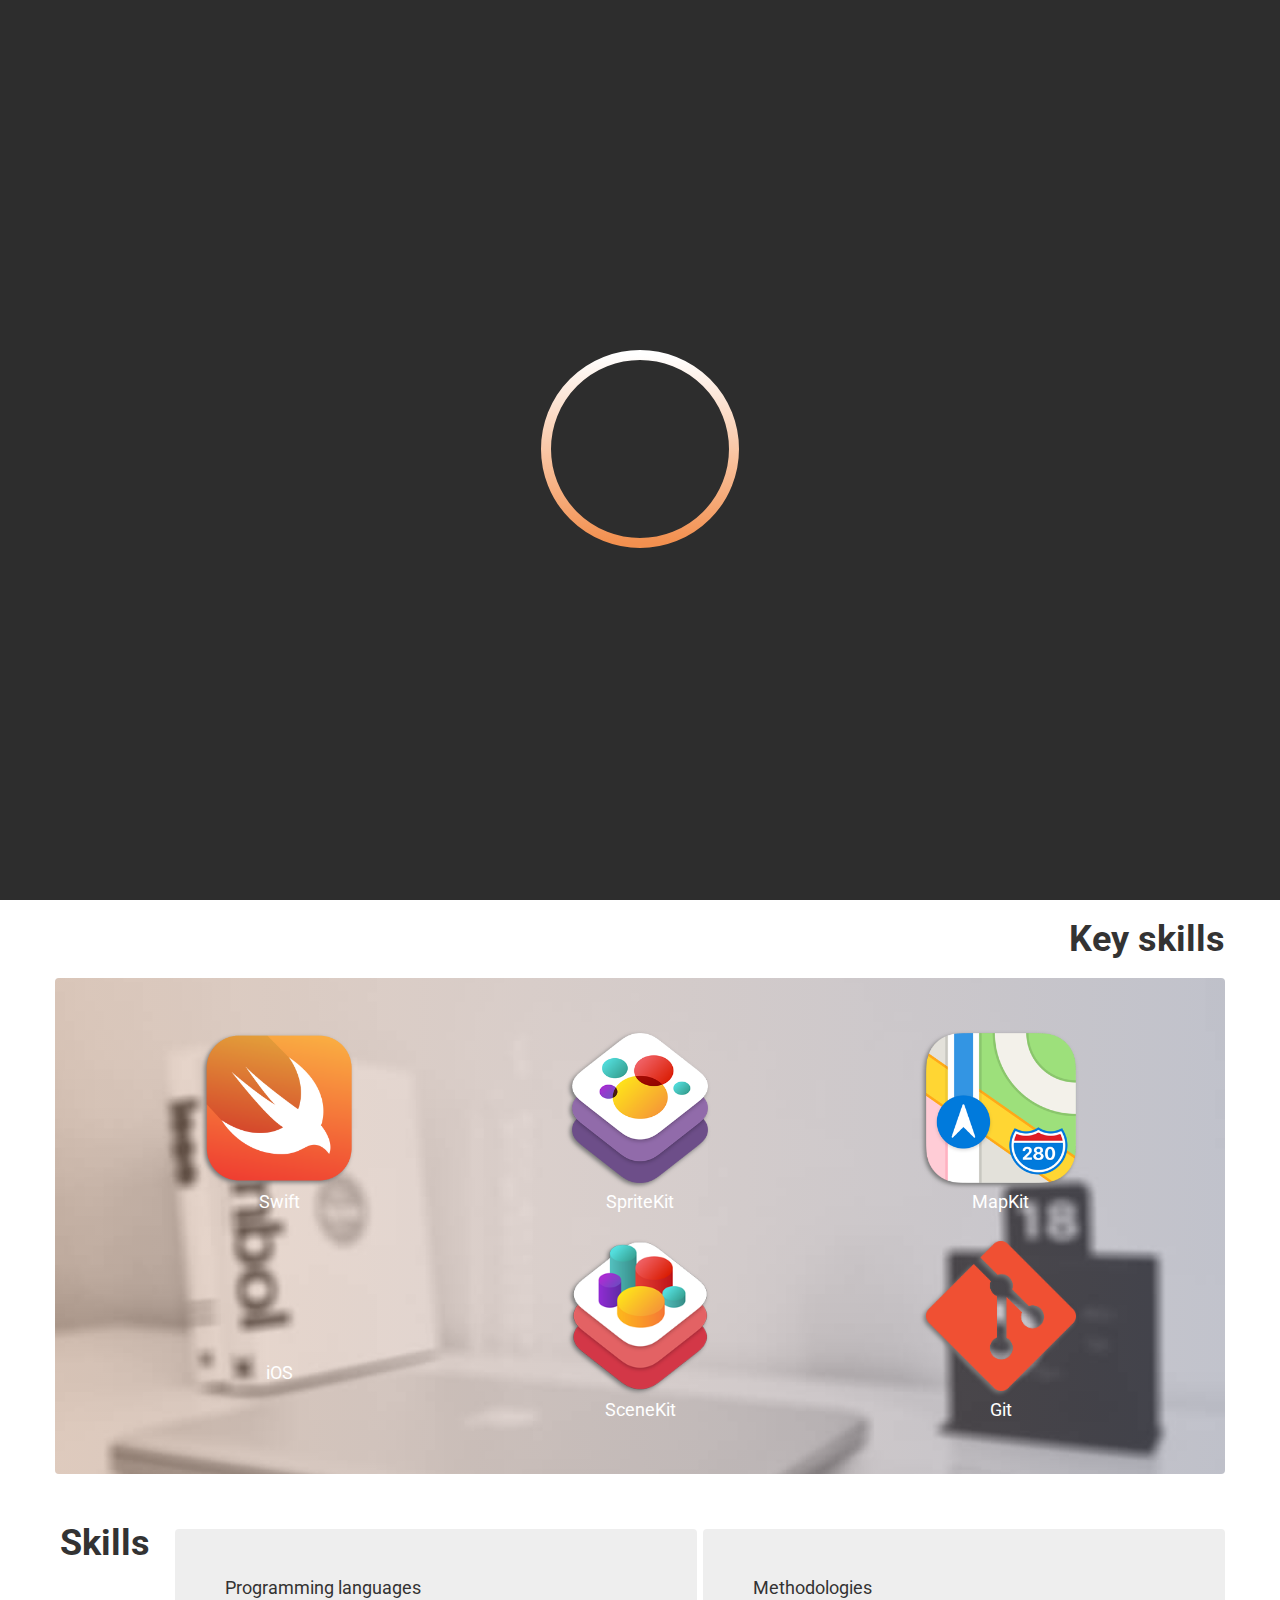
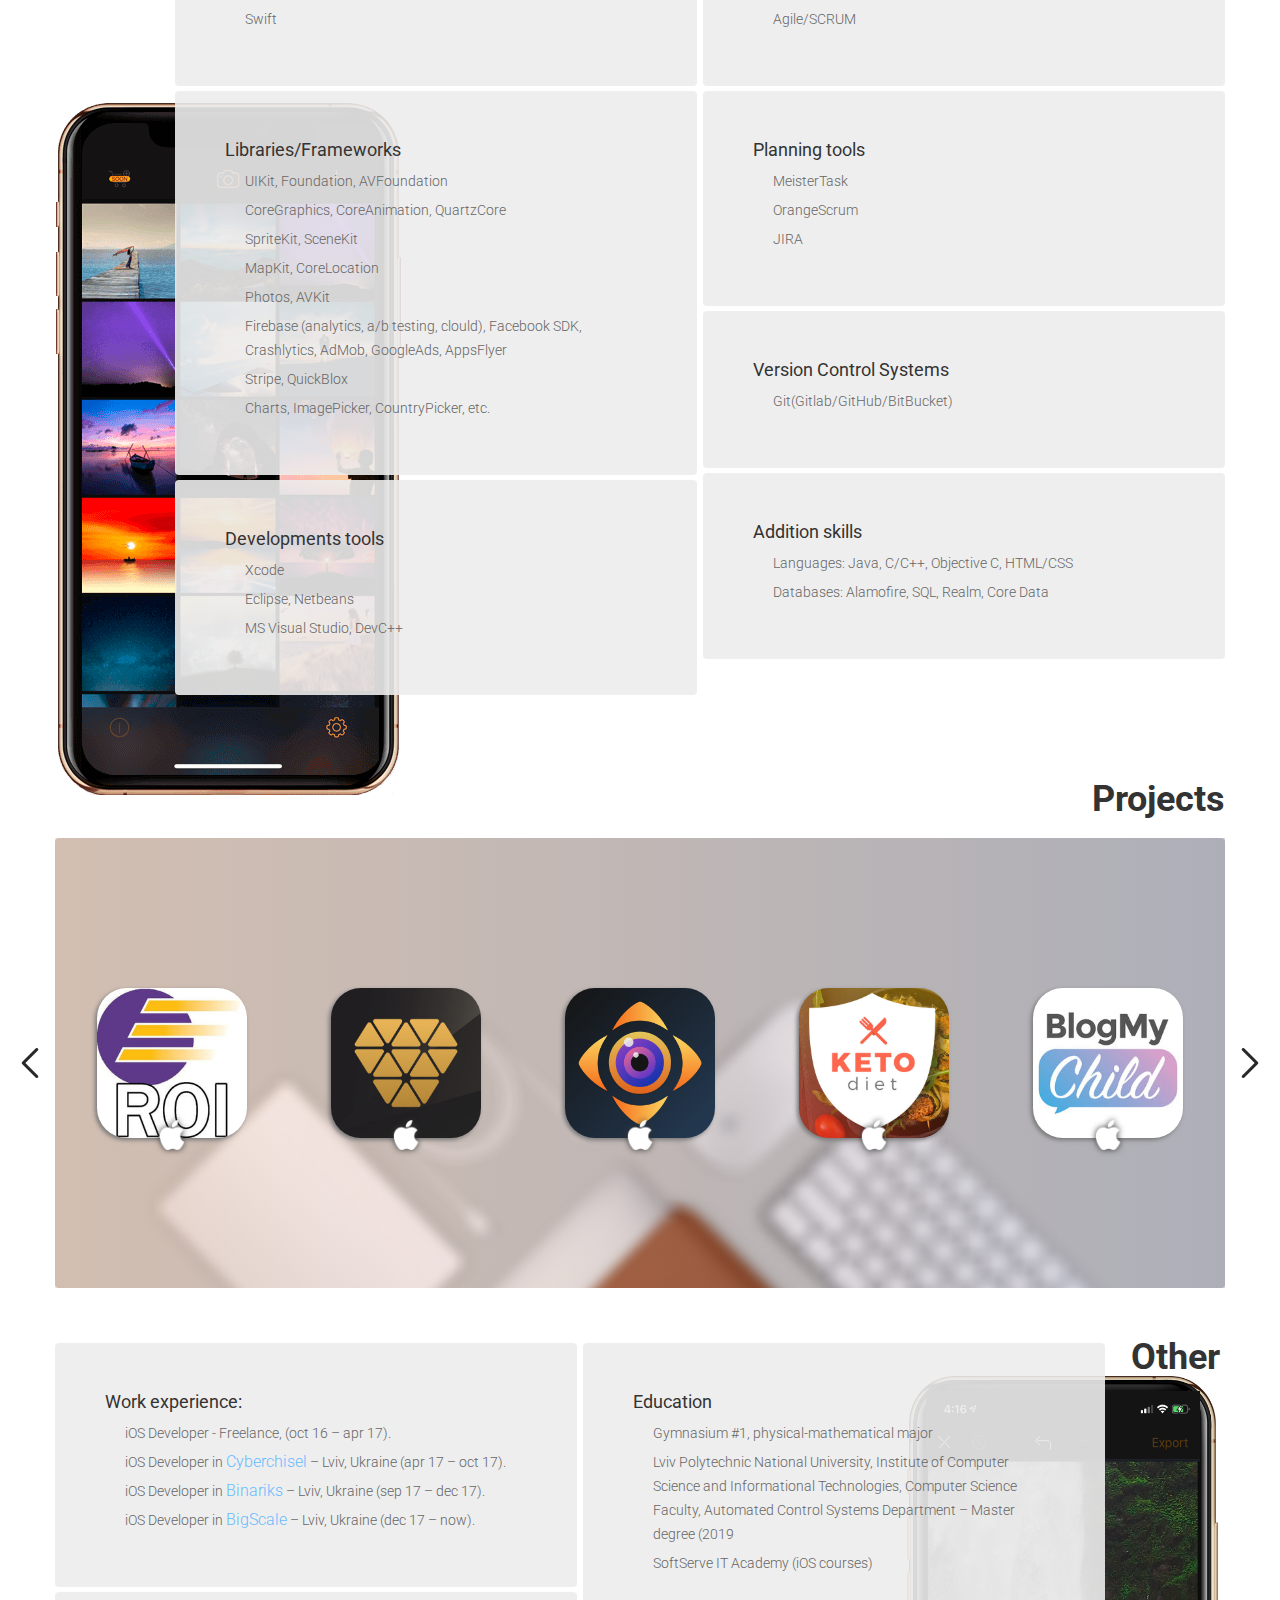
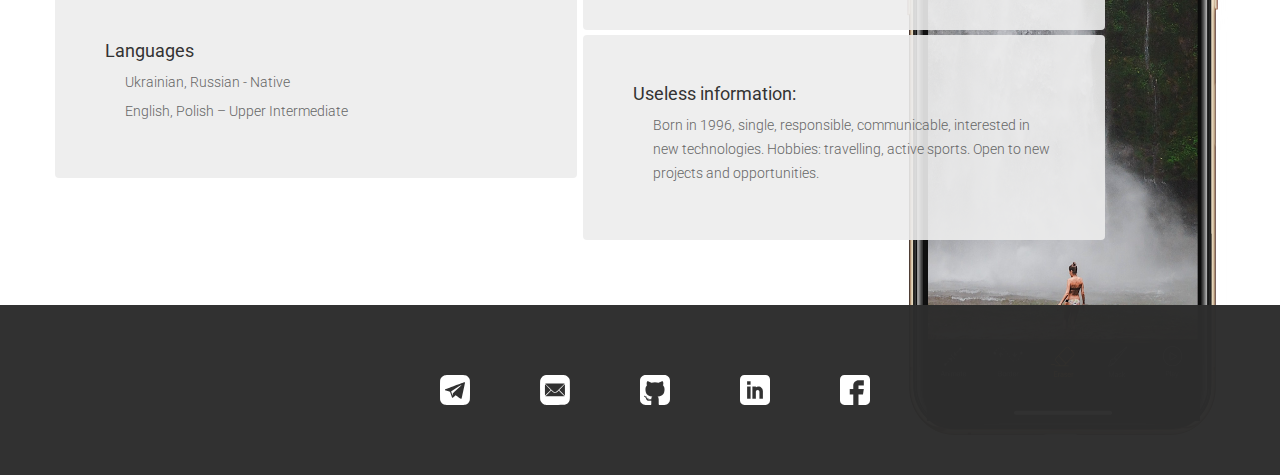
==== index.html @ c890f1bd "* comment blog section * update section from "Expect in future projects" to "Key skills"" ====
<!DOCTYPE html>
<html lang="en">

<head>
    <meta charset="UTF-8">
    <title>Dmytro Barabash - CV</title>
    <meta name="viewport" content="width=device-width, initial-scale=1, maximum-scale=1, user-scalable=no" />
    <link rel="stylesheet" href="css/preloader.css">
    <link rel="shortcut icon" href="img/apple.png" type="image/png">
    <meta name="theme-color" content="#333333"/>
</head>
<body>
<div class="preloader">
    <div class="preloader_wrapper">
        <svg class="svg" data-name="Layer 1" xmlns="http://www.w3.org/2000/svg" viewBox="0 0 200 200">
            <defs>
                <linearGradient id="gradient" x1="0%" y1="0%" x2="0%" y2="100%">
                    <stop offset="0%" stop-color="#ffffff" />
                    <stop offset="100%" stop-color="#f3904f" />
                </linearGradient>
            </defs>
            <circle stroke-width="10" stroke-miterlimit="10" class="cls-1 path" cx="100" cy="100" r="94" stroke="url(#gradient)" />
        </svg>
    </div>
</div>
    <!-- header -->
    <header>
        <div class="wrapper">
            <div class="logo"><a href="index.html"><img src="img/apple.png" alt=""></a></div>
            <div class="mobile_menu">
            	<img src="img/menu.png" alt="">
            </div>
            <nav>
                <ul class="navigation">
                    <li>
                        <a href="#intro">Intro</a>
                    </li>
                    <li>
                        <a href="#skills">Skills</a>
                    </li>
                    <li>
                        <a href="#projects">Projects</a>
                    </li>
                    <li>
                        <a href="#other">Other</a>
                    </li>
                    <li>
                        <a href="#contact">Contact</a>
                    </li>
<!--
                    <li>
                        <ul class="blog">
                            <li><a href="blog/index.html">Blog</a></li>
                        </ul>
                    </li>
-->
                </ul>
                
            </nav>
        </div>
    </header>

    <div class="intro_block" id="intro">
        <div class="wrapper">
            <div class="about_me">
                <h1>Dmytro Barabash</h1>
                <p>iOS Developer</p>
            </div>
        </div>
    </div>


<div class="skills skills_1 skills_1_top">
        <div class="skills_1_ava">
            <img src="img/me.jpg" alt="">
        </div>        
        <div class="wrapper">
            <div class="skills_1_block1">
                <p>Developing iOS apps since 2016. Main language - Swift. Have experience with Java, Objective-C, C/C++, HTML/CSS. Experienced with 3rd part iOS frameworks including Networking, social and analytics SDK, etc.  Worked with social apps, graphical editor, maps, game app etc. Using solid principles and patterns in projects with an adaptive design. During last few months I've been leading iOS graphical editor project. So I had experience with algorithms, image processing, filtering, video rendering, etc and worked with bitmaps, SpriteKit and partly with OpenGL.</p>
            </div>
        </div>
</div>	

<div class="skills_icon_block_title">
    <div class="wrapper">
        <h2>Key skills</h2>
    </div>
</div>
<div class="skills_icon_block">
    <div class="wrapper">
        <ul>
            <li>
                <img src="img/swift.png" alt="">
                <p>Swift</p>
            </li>
            <li>
                <img src="img/spritekit.png" alt="">
                <p>SpriteKit</p>
            </li>
            <li>
                <img src="img/mapkit.png" alt="">
                <p>MapKit</p>
            </li>
            
            <li>
                <img src="img/iOS.png" alt="">
                <p>iOS</p>
            </li>
            <li>
                <img src="img/scenekit.png" alt="">
                <p>SceneKit</p>
            </li>
            <li>
                <img src="img/git.png" alt="">
                <p>Git</p>
            </li>
        </ul>
    </div>
</div>

    <div class="skills skills_1">
        <div class="wrapper">
            <div class="skills_1_bg_img">
                <img src="img/iPhoneXS_3.png" alt="">
            </div>
            <div class="skills_title" id="skills">
                <h2>Skills</h2>
            </div>
            <div class="skills_container">
                <div class="skills_block_left">
                    <div>
                        <p>Programming languages</p>
                        <ul>
                            <li><span>Swift</span></li>
                        </ul>
                    </div>
                   <div>
                        <p>Libraries/Frameworks</p>
                        <ul>
                            <li><span>UIKit, Foundation, AVFoundation</span></li>
                            <li><span>CoreGraphics, CoreAnimation, QuartzCore</span></li>
                            <li><span>SpriteKit, SceneKit</span></li>
                            <li><span>MapKit, CoreLocation</span></li>
                            <li><span>Photos, AVKit</span></li>
                            <li><span>Firebase (analytics, a/b testing, clould), Facebook SDK, Crashlytics, AdMob, GoogleAds, AppsFlyer</span></li>
                            <li><span>Stripe, QuickBlox</span></li>
                            <li><span>Charts, ImagePicker, CountryPicker, etc.</span></li>
                        </ul>
                    </div>
                    <div>
                        <p>Developments tools</p>
                        <ul>
                            <li><span>Xcode</span></li>
                            <li><span>Eclipse, Netbeans</span></li>
                            <li><span>MS Visual Studio, DevC++</span></li>
                        </ul>
                    </div>
                    
                </div>
                <div class="skills_block_right">
                    <div>
                        <p>Methodologies</p>
                        <ul>
                            <li><span>Agile/SCRUM</span></li>
                        </ul>
                    </div>
                    <div>
                        <p>Planning tools</p>
                        <ul>
                            <li><span>MeisterTask</span></li>
                            <li><span>OrangeScrum</span></li>
                            <li><span>JIRA</span></li>
                        </ul>
                    </div>
                    <div>
                        <p>Version Control Systems</p>
                        <ul>
                            <li><span>Git(Gitlab/GitHub/BitBucket)</span></li>
                        </ul>
                    </div>
                    <div>
                        <p>Addition skills</p>
                        <ul>
                            <li><span>Languages: Java, C/C++, Objective C, HTML/CSS</span></li>
                            <li><span>Databases: Alamofire, SQL, Realm, Core Data</span></li>
                        </ul>
                    </div>
                </div>
            </div>
        </div>
    </div>
    <!-- skills -->






<div class="mywork_title">
    <div class="wrapper">
        <h2 id="projects">Projects</h2>
    </div>
</div>
<div class="wrapper">
<div class="my_work_block">
    <div class="mywork autoplay">
        <div>
            <a href="https://itunes.apple.com/us/app/paulson-roi-calculator/id1375955881?mt=8" class="ios"><img src="img/pr_3.jpg" alt="#"></a>
        </div>
        <div>
            <a href="https://itunes.apple.com/us/app/avalon-inс/id1447805311?mt=8" class="ios"><img src="img/pr_7.jpg" alt="#"></a>
        </div>
        <div>
            <a href="https://viespire.app" class="ios"><img src="img/pr_0.png" alt="#"></a>
        </div>
        <div>
            <a href="https://itunes.apple.com/us/app/fast-keto-diet/id1292524409?mt=8" class="ios"><img src="img/pr_6.jpg" alt="#"></a>
        </div>
        <div>
            <a href="https://itunes.apple.com/us/app/blogmychild/id1265063273?mt=8" class="ios"><img src="img/pr_4.jpg" alt="#"></a>
        </div>
        <div>
            <a href="https://itunes.apple.com/us/app/youvoice/id1071763662?mt=8" class="ios"><img src="img/pr_2.jpg" alt="#"></a>
        </div>
        <div>
            <a href="https://itunes.apple.com/us/app/travel-expert/id716561083" class="ios"><img src="img/pr_5.jpg" alt="#"></a>
        </div>
        <div>
            <a href="https://itunes.apple.com/ua/app/sportoots/id1260983426?l=ru&mt=8" class="ios"><img src="img/pr_1.png" alt="#"></a>
        </div>
        <div>
            <a href="https://itunes.apple.com/us/app/tempry/id1190405837?mt=8" class="ios"><img src="img/pr_8.jpg" alt="#"></a>
        </div>
        <div>
            <a href="https://play.google.com/store/apps/details?id=io.fourcrypto" class="android"><img src="img/pr_9.png" alt="#"></a>
        </div>
    </div>
</div> <!-- my_work_block end -->
</div>






    <div class="skills skills_2">
        <div class="wrapper">
            <div class="skills_2_bg_img">
                <img src="img/i-phone-xs@2x.png" alt="">
            </div>
            <div class="skills_container skills_container_2">

                <div class="skills_block_left">
                    <div>
                        <p>Work experience:</p>
                        <ul>
                            <li><span>iOS Developer - Freelance, (oct 16 – apr 17).</span></li>
                            <li><span>iOS Developer in <a href="https://www.intouchmena.com/the-group">Cyberchisel</a> – Lviv, Ukraine (apr 17 – oct 17).</span></li>
                            <li><span>iOS Developer in <a href="https://binariks.com/">Binariks</a> – Lviv, Ukraine (sep 17 – dec 17).</span></li>
                            <li><span>iOS Developer in <a href="https://bigscale.pro/">BigScale</a> – Lviv, Ukraine (dec 17 – now).</span></li>
                        </ul>
                    </div>
                    <div>
                        <p>Languages</p>
                        <ul>
                            <li><span>Ukrainian, Russian - Native</span></li>
                            <li><span>English, Polish – Upper Intermediate</span></li>
                        </ul>
                    </div>
                </div>
                <div class="skills_block_right">
                    <div>
                        <p>Education</p>
                        <ul>
                            <li onclick="location.href='https://life.pravda.com.ua/society/2012/04/28/101359/';"><span>Gymnasium #1, physical-mathematical major</span></li>
                            <li><span>Lviv Polytechnic National University, Institute of Computer Science and Informational Technologies, Computer Science Faculty, Automated Control Systems Department – Master degree (2019</span></li>
                            <li><span>SoftServe IT Academy (iOS courses)</span></li>
                        </ul>
                    </div>
                    <div>
                        <p>Useless information:</p>
                        <ul>
                            <li><span>Born in 1996, single, responsible, communicable, interested in new technologies. Hobbies: travelling, active sports. Open to new projects and opportunities.</span></li>
                        </ul>
                    </div>
                </div>
            </div>
            <div class="skills_title" id="other">
                <h2>Other</h2>
            </div>

        </div>
    </div>
    <!-- skills -->

    <footer id="contact">
        <div class="wrapper">
            <div class="social">
                <ul>
                    <li>
                        <a href="https://t.me/barabashd">
                            <svg viewBox="0 0 240.000000 240.000000">
                                <g transform="translate(0.000000,240.000000) scale(0.100000,-0.100000)"  >
                                    <path d="M380 2384 c-91 -24 -161 -65 -230 -134 -70 -70 -110 -140 -134 -235 -24 -89 -24 -1541 0 -1630 24 -95 64 -165 134 -235 70 -70 140 -110 235 -134 89 -24 1541 -24 1630 0 95 24 165 64 235 134 70 70 110 140 134 235 24 89 24 1541 0 1630 -24 95 -64 165 -134 235 -70 70 -140 110 -235 134 -86 23 -1551 23 -1635 0z m1604 -570 c9 -8 16 -21 16 -27 0 -26 -251 -1219 -261 -1241 -14 -31 -51 -50 -81 -43 -14 4 -109 67 -211 142 -103 74 -190 135 -193 135 -3 0 -54 -45 -114 -100 -105 -98 -133 -114 -167 -92 -7 4 -46 109 -89 232 -42 124 -79 228 -83 232 -3 4 -87 32 -185 63 -99 30 -188 63 -198 72 -21 19 -23 42 -5 66 13 18 1498 576 1534 577 12 0 29 -7 37 -16z"/>
                                    <path d="M1370 1399 c-173 -111 -352 -225 -397 -254 l-81 -53 52 -171 c28 -93 54 -173 58 -176 3 -3 9 36 13 87 4 51 11 102 15 114 5 11 159 157 344 324 185 166 336 308 336 316 0 8 -6 14 -12 14 -7 0 -155 -91 -328 -201z"/>
                                </g>
                            </svg>
                        </a>
                    </li>
                    <li>
                        <a href="mailto:barabashdmyto@gmail.com?subject=Don't forget to write here your aim&body=Play with your words as much as you can!😇">
                            <svg viewBox="0 0 225.000000 225.000000"><g transform="translate(0.000000,225.000000) scale(0.100000,-0.100000)"><path d="M450 2241 c-134 -19 -224 -63 -309 -151 -58 -60 -93 -124 -118 -210 -17 -60 -18 -116 -18 -750 0 -737 0 -735 53 -850 31 -67 148 -187 212 -218 121 -57 117 -57 850 -57 748 0 746 0 871 66 70 38 157 126 193 197 61 120 61 122 61 862 0 733 0 729 -57 850 -28 59 -150 180 -211 209 -115 55 -100 54 -812 57 -363 1 -685 -1 -715 -5z m1390 -639 c0 -4 -136 -143 -302 -309 -307 -307 -340 -333 -409 -333 -88 0 -98 7 -421 329 -170 168 -308 309 -308 313 0 4 324 8 720 8 396 0 720 -3 720 -8z m-1245 -269 l210 -213 -210 -210 c-115 -116 -213 -210 -217 -210 -5 0 -8 191 -8 425 0 234 3 424 8 423 4 0 101 -97 217 -215z m1275 -210 l0 -428 -215 215 -215 215 212 212 c117 117 214 213 215 213 2 0 3 -192 3 -427z m-852 -186 c57 -26 149 -28 205 -4 22 9 71 48 111 87 l72 69 219 -219 220 -220 -721 0 -720 0 218 218 219 217 64 -63 c36 -35 87 -73 113 -85z"/></g></svg>
                        </a>
                    </li>
                    <li>
                        <a href="https://github.com/barabashd">
                            <svg xmlns="http://www.w3.org/2000/svg" xmlns:xlink="http://www.w3.org/1999/xlink" version="1.1"  x="0px" y="0px" width="512px" height="512px" viewBox="0 0 438.536 438.536" style="enable-background:new 0 0 438.536 438.536;" xml:space="preserve"><g><g><path d="M158.173,352.599c-3.049,0.568-4.381,1.999-3.999,4.281c0.38,2.283,2.093,3.046,5.138,2.283    c3.049-0.76,4.38-2.095,3.997-3.997C162.931,353.074,161.218,352.216,158.173,352.599z" fill=""/><path d="M141.898,354.885c-3.046,0-4.568,1.041-4.568,3.139c0,2.474,1.619,3.518,4.853,3.138c3.046,0,4.57-1.047,4.57-3.138    C146.753,355.553,145.134,354.502,141.898,354.885z" fill=""/><path d="M119.629,354.022c-0.76,2.095,0.478,3.519,3.711,4.284c2.855,1.137,4.664,0.568,5.424-1.714    c0.572-2.091-0.666-3.61-3.711-4.568C122.197,351.265,120.39,351.922,119.629,354.022z" fill=""/><path d="M414.41,24.123C398.326,8.042,378.964,0,356.309,0H82.225C59.577,0,40.208,8.042,24.123,24.123    C8.042,40.207,0,59.576,0,82.225v274.088c0,22.65,8.042,42.017,24.123,58.098c16.084,16.084,35.454,24.126,58.102,24.126h63.953    c4.184,0,7.327-0.144,9.42-0.424c2.092-0.288,4.184-1.526,6.279-3.717c2.096-2.187,3.14-5.376,3.14-9.562    c0-0.568-0.05-7.046-0.144-19.417c-0.097-12.375-0.144-22.176-0.144-29.41l-6.567,1.143c-4.187,0.76-9.469,1.095-15.846,0.999    c-6.374-0.096-12.99-0.76-19.841-1.998c-6.855-1.239-13.229-4.093-19.13-8.562c-5.898-4.477-10.085-10.328-12.56-17.559    l-2.856-6.571c-1.903-4.373-4.899-9.229-8.992-14.554c-4.093-5.332-8.232-8.949-12.419-10.852l-1.999-1.428    c-1.331-0.951-2.568-2.098-3.711-3.429c-1.141-1.335-1.997-2.669-2.568-3.997c-0.571-1.335-0.097-2.43,1.427-3.289    c1.524-0.855,4.281-1.279,8.28-1.279l5.708,0.855c3.808,0.76,8.516,3.042,14.134,6.851c5.614,3.806,10.229,8.754,13.846,14.843    c4.38,7.806,9.657,13.75,15.846,17.843c6.184,4.097,12.419,6.143,18.699,6.143s11.704-0.476,16.274-1.424    c4.565-0.954,8.848-2.385,12.847-4.288c1.713-12.751,6.377-22.559,13.988-29.41c-10.848-1.143-20.602-2.854-29.265-5.14    c-8.658-2.286-17.605-5.995-26.835-11.136c-9.234-5.14-16.894-11.512-22.985-19.13c-6.09-7.618-11.088-17.61-14.987-29.978    c-3.901-12.375-5.852-26.652-5.852-42.829c0-23.029,7.521-42.637,22.557-58.814c-7.044-17.32-6.379-36.732,1.997-58.242    c5.52-1.714,13.706-0.428,24.554,3.855c10.85,4.286,18.794,7.951,23.84,10.992c5.046,3.042,9.089,5.614,12.135,7.71    c17.705-4.949,35.976-7.423,54.818-7.423c18.841,0,37.115,2.474,54.821,7.423l10.849-6.852c7.426-4.57,16.18-8.757,26.269-12.562    c10.088-3.806,17.795-4.854,23.127-3.14c8.562,21.51,9.328,40.922,2.279,58.241c15.036,16.179,22.559,35.786,22.559,58.815    c0,16.18-1.951,30.505-5.852,42.969c-3.898,12.467-8.939,22.463-15.13,29.981c-6.184,7.519-13.894,13.843-23.124,18.986    c-9.232,5.137-18.178,8.853-26.84,11.132c-8.661,2.286-18.414,4.004-29.263,5.147c9.891,8.562,14.839,22.072,14.839,40.538v68.238    c0,3.237,0.472,5.852,1.424,7.851c0.958,1.998,2.478,3.374,4.571,4.141c2.102,0.76,3.949,1.235,5.571,1.424    c1.622,0.191,3.949,0.287,6.995,0.287h63.953c22.648,0,42.018-8.042,58.095-24.126c16.084-16.084,24.126-35.454,24.126-58.102    V82.225C438.533,59.576,430.491,40.204,414.41,24.123z" fill=""/><path d="M86.793,319.195c-1.331,0.948-1.141,2.471,0.572,4.565c1.906,1.902,3.427,2.189,4.57,0.855    c1.331-0.948,1.141-2.471-0.575-4.569C89.458,318.336,87.936,318.049,86.793,319.195z" fill=""/><path d="M77.374,312.057c-0.57,1.335,0.096,2.478,1.999,3.426c1.521,0.955,2.762,0.767,3.711-0.568    c0.57-1.335-0.096-2.478-1.999-3.433C79.182,310.91,77.945,311.102,77.374,312.057z" fill=""/><path d="M95.646,330.331c-1.715,0.948-1.715,2.666,0,5.137c1.713,2.478,3.328,3.142,4.853,1.998c1.714-1.334,1.714-3.142,0-5.427    C98.978,329.571,97.359,328.993,95.646,330.331z" fill=""/><path d="M105.641,343.174c-1.714,1.526-1.336,3.327,1.142,5.428c2.281,2.279,4.185,2.566,5.708,0.849    c1.524-1.519,1.143-3.326-1.142-5.42C109.068,341.751,107.164,341.463,105.641,343.174z" fill=""/></g></g><g></g><g></g><g></g><g></g><g></g><g></g><g></g><g></g><g></g><g></g><g></g><g></g><g></g><g></g><g></g></svg>
                        </a>
                    </li>
                    <li>
                        <a href="https://www.linkedin.com/in/dmytro-barabash-67b36b138/">
                            <svg xmlns="http://www.w3.org/2000/svg" viewBox="0 0 512 512" width="512px" height="512px">
                                <path d="m437 0h-362c-41.351562 0-75 33.648438-75 75v362c0 41.351562 33.648438 75 75 75h362c41.351562 0 75-33.648438 75-75v-362c0-41.351562-33.648438-75-75-75zm-256 406h-60v-210h60zm0-240h-60v-60h60zm210 240h-60v-120c0-16.539062-13.460938-30-30-30s-30 13.460938-30 30v120h-60v-210h60v11.308594c15.71875-4.886719 25.929688-11.308594 45-11.308594 40.691406.042969 75 36.546875 75 79.6875zm0 0" fill="" />
                            </svg>
                        </a>
                    </li>
                    <li>
                        <a href="https://www.facebook.com/dima.barabash.39">
                            <svg xmlns="http://www.w3.org/2000/svg" viewBox="0 0 512 512" width="512px" height="512px">
                                <path d="m437 0h-362c-41.351562 0-75 33.648438-75 75v362c0 41.351562 33.648438 75 75 75h151v-181h-60v-90h60v-61c0-49.628906 40.371094-90 90-90h91v90h-91v61h91l-15 90h-76v181h121c41.351562 0 75-33.648438 75-75v-362c0-41.351562-33.648438-75-75-75zm0 0" fill="" />
                            </svg>
                        </a>
                    </li>
<!--
                    <li>
                        <a href="skype:barabash7000?userinfo">
                            <svg xmlns="http://www.w3.org/2000/svg" viewBox="0 0 512 512" width="512px" height="512px">
                                <path d="m437 0h-362c-41.351562 0-75 33.648438-75 75v362c0 41.351562 33.648438 75 75 75h151v-181h-60v-90h60v-61c0-49.628906 40.371094-90 90-90h91v90h-91v61h91l-15 90h-76v181h121c41.351562 0 75-33.648438 75-75v-362c0-41.351562-33.648438-75-75-75zm0 0" fill="" />
                            </svg>
                        </a>
                        https://stackoverflow.com/questions/16177332/create-application-link-to-skype-profile
                    </li>
-->
                </ul>
            </div>
        </div>
    </footer>


<a class="download_cv" href="docs/Dmytro_Barabash_CV.pdf" download>
    <img src="img/downloading-action.png" alt="">
</a>
<link rel="stylesheet" href="css/style.css">
<script src="js/jquery-3.1.1.min.js"></script>
<script src="js/script.js"></script>
<link href="https://fonts.googleapis.com/css?family=Roboto:300,400,500,700" rel="stylesheet">
<link rel="stylesheet" href="css/slick.css">
<script src="js/slick.js"></script>
</body>
</html>
---- css/preloader.css ----
/* preloader */
.preloader {
    position: fixed;
    z-index: 1000000;
    width: 100vw;
    height: 100vh;
    background: rgba(45,45,45,1);
    display: flex;
    justify-content: center;
    align-items: center;
}

.preloader_wrapper {
    width: 200px;
    margin: 0 auto;
}

.svg {
    width: 100%;
    height: 100vh;
    -webkit-transform: rotate(0);
    transform: rotate(0);
    -webkit-animation: rotate 2s cubic-bezier(0.31, 0.92, 0.24, 1) forwards infinite;
    animation: rotate 2s cubic-bezier(0.31, 0.92, 0.24, 1) forwards infinite;
}

.path {
    stroke-dasharray: 590;
    stroke-dashoffset: 0;
    fill: none;
    -webkit-animation: dash 2s cubic-bezier(0.31, 0.92, 0.24, 1) forwards infinite;
    animation: dash 2s cubic-bezier(0.31, 0.92, 0.24, 1) forwards infinite;
}

@-webkit-keyframes dash {
    from {
        stroke-dashoffset: 1200;
    }
    to {
        stroke-dashoffset: 0;
    }
}

@keyframes dash {
    from {
        stroke-dashoffset: 1200;
    }
    to {
        stroke-dashoffset: 0;
    }
}

@-webkit-keyframes rotate {
    from {
        -webkit-transform: rotate(-360deg);
        transform: rotate(-360deg);
    }
    to {
        -webkit-transform: rotate(0);
        transform: rotate(0);
    }
}

@keyframes rotate {
    from {
        -webkit-transform: rotate(-360deg);
        transform: rotate(-360deg);
    }
    to {
        -webkit-transform: rotate(0);
        transform: rotate(0);
    }
}
---- css/style.css ----
/* http://meyerweb.com/eric/tools/css/reset/ 
   v2.0 | 20110126
   License: none (public domain)
*/

html, body, div, span, applet, object, iframe,
h1, h2, h3, h4, h5, h6, p, blockquote, pre,
a, abbr, acronym, address, big, cite, code,
del, dfn, em, img, ins, kbd, q, s, samp,
small, strike, strong, sub, sup, tt, var,
b, u, i, center,
dl, dt, dd, ol, ul, li,
fieldset, form, label, legend,
table, caption, tbody, tfoot, thead, tr, th, td,
article, aside, canvas, details, embed, 
figure, figcaption, footer, header, hgroup, 
menu, nav, output, ruby, section, summary,
time, mark, audio, video {
	margin: 0;
	padding: 0;
	border: 0;
	font-size: 100%;
	font: inherit;
	vertical-align: baseline;
}
/* HTML5 display-role reset for older browsers */
article, aside, details, figcaption, figure, 
footer, header, hgroup, menu, nav, section {
	display: block;
}
body {
	line-height: 1;
}
*{
	box-sizing:border-box;
}
ol, ul {
	list-style: none;
}
blockquote, q {
	quotes: none;
}
blockquote:before, blockquote:after,
q:before, q:after {
	content: '';
	content: none;
}
table {
	border-collapse: collapse;
	border-spacing: 0;
}

/* my css */
*::selection {
   background: transparent;
}
*::-moz-selection {
   background: transparent;
}
body{
	font-size: 18px;
	font-weight: 400;
	line-height: 1em;
	font-family: 'Roboto', sans-serif;
}
*{
	outline: none;
}
a{
	text-decoration: none;
}
.wrapper{
	width: 1170px;
	display: block;
	margin: 0 auto;
}

/* header style */
header{
	background: rgba(45,45,45,0.98);
	/* z-index: 5;
	position: relative; */
    position: fixed;
    width: 100%;
    z-index: 10000;
}
header .wrapper{
	display: flex;
	justify-content: space-between;
	align-items: center;
	padding: 10px 0;
	flex-wrap: wrap;
	position: relative;
}
header .wrapper nav ul{
	display: flex;
	justify-content: space-between;
	align-items: center;
	flex-wrap: wrap;
}
header .wrapper nav ul li a{
	padding-left: 20px;
	color: #fff;
	-webkit-transition: 0.3s;
	-o-transition: 0.3s;
	transition: 0.3s;
	font-size: 14px;
	letter-spacing: 0.5px;
	font-weight: 300;
}
header .wrapper nav ul li a:hover{
	color: #cfcfcf;
}
.logo a {
	font-size: 24px;
	color: #fff;
	display: flex;
	align-items: center;
	justify-content: center;
}
.logo a img{
	width: 21px;
	margin-top: -1px;
}
.mobile_menu{
	width: 25px;
	height: 25px;
	display: none;
}
.mobile_menu img{
	width: 100%;
}

/* intro_block */
.intro_block{
	padding-top: 40px;
	height: 600px;
	display: flex;
	justify-content: center;
	align-items: center;
	/* background-image: linear-gradient(#8b9da9, #fff6e4);
	box-shadow: inset 0 0 100px hsla(0,0%,0%,.3); */
	background: url(../img/bg_5.jpg);
	background-size: cover;
	background-position: center;
	overflow:hidden;
	position: relative;
}
.intro_block > .wrapper{
	position: relative;
	z-index: 2;
}
.intro_block:after{
	content:"";
	background: ;
	position: absolute;
	display: block;
	width: 100%;
	height: 100%;
	left: 0;
	top: 0;
	/* Permalink - use to edit and share this gradient: http://colorzilla.com/gradient-editor/#f3904f+0,3b4371+100 */
background: rgb(243,144,79); /* Old browsers */
background: -moz-linear-gradient(left, rgba(243,144,79,1) 0%, rgba(59,67,113,1) 100%); /* FF3.6-15 */
background: -webkit-linear-gradient(left, rgba(243,144,79,1) 0%,rgba(59,67,113,1) 100%); /* Chrome10-25,Safari5.1-6 */
background: linear-gradient(to right, rgba(243,144,79,1) 0%,rgba(59,67,113,1) 100%); /* W3C, IE10+, FF16+, Chrome26+, Opera12+, Safari7+ */
filter: progid:DXImageTransform.Microsoft.gradient( startColorstr='#f3904f', endColorstr='#3b4371',GradientType=1 ); /* IE6-9 */
	z-index: 1;
	opacity: 0.2;
}
.intro_block .about_me{
	opacity: 0;
	margin-bottom: -100%;
	margin-top: 100%;
	-webkit-transition: 2.5s;
	-o-transition: 2.5s;
	transition: 2.5s;
	display: flex;
	align-items: center;
	justify-content: center;
	-webkit-flex-wrap: wrap;
	-moz-flex-wrap: wrap;
	-ms-flex-wrap: wrap;
	-o-flex-wrap: wrap;
	flex-wrap: wrap;
}
.intro_block .about_me.intro_img_visible{
	opacity: 1;
	margin-bottom: 0px;
	margin-top: 0;
}
.about_me h1{
	color: #fff;
	font-size: 66px;
	line-height: 70px;
	text-align: center;
	width: 100%;
	z-index: 1;
	position: relative;
	background: transparent;
}
.about_me p{
	display: inline-block;
	font-size: 24px;
	text-align: center;
    color: #7f7f7f;
    padding: 10px;
}

/* skills */
.skills.skills_1.skills_1_top{
	padding: 0;
	z-index: 2;
}
.skills.skills_1.skills_1_top .skills_1_block1{
	padding: 40px 0 20px 0;
}
.skills_1_ava{
	height: 280px;
	width: 280px;
	margin-left: auto;
	margin-right: auto;
	display: flex;
	justify-content: center;
	align-items: center;
	margin-top: -140px;
}
.skills_1_ava img{
	height: 100%;
	width: 100%;
	border-radius: 50%;
	background: #fff;
	-webkit-filter: grayscale(10%); /* Safari 6.0 - 9.0 */
	filter: grayscale(10%);
}
.skills{
	padding: 60px 0;
}
.skills_1{
	position: relative;
	padding-top: 0;
}
.skills_1_bg_img{
	position: absolute;
	bottom: -100px;
	left: 0px;
}
.skills_2_bg_img{
	position: absolute;
	bottom: -220px;
	right: -10px;
}
.skills_2_bg_img img{
	width: 345px;
	height: 695px;
}
.skills .wrapper{
	display: flex;
	justify-content: space-between;
	flex-wrap: wrap;
	position: relative;
}
.skills_1_block1{
	padding: 40px 0 80px 0;
}
.skills_1_block1 p{
	line-height: 20px;
	font-size: 18px;
	color: #333;
	text-align: justify;
}
.skills_title{
	width: 100px;
}
.skills_title h2{
	font-size:36px;
	font-weight: bold;
	color: #333;
	text-align: center;
	display: block;
	position: relative;
	z-index: 10;
}
.skills_container{
	width: calc(100% - 120px);
	margin-top: -5px;
	display: flex;
	justify-content: space-between;
	flex-wrap: wrap;
}
.skills_container > div{
	width: calc(50% - 3px);
	height: 100%;
	color: #333;
	height: auto;
}
.skills_container > div div{
    margin: 0 ;
    background: rgba(236, 236, 236, 0.9);
    padding-bottom: 20px;
    border-radius: 4px;
    margin-bottom: 5px;
    padding: 50px;
    position: relative;
    -webkit-transition: 0.5s;
    -o-transition: 0.5s;
    transition: 0.5s;
}
.skills_container > div div:hover{
	background: rgba(255, 255, 255, 0.9);
}
.skills_container > div div p{
	padding-bottom: 10px;
	color: #333;
	font-weight: 400;
	cursor: pointer;
}
.skills_container > div div:hover p ~ ul{
	list-style-type: circle; 
}
.skills_container > div div ul{
	margin-left: 20px;
	font-size: 14px;
	line-height: 24px;
	list-style-type: none; 
	-webkit-transition: 0.3s;
	-o-transition: 0.3s;
	transition: 0.3s;
}
.skills_container > div div ul:hover{
	list-style-type: circle;
}
.skills_container > div div ul li{
	font-weight: 300;
	color: #666;
	padding-bottom: 5px;
	cursor: pointer;
	-webkit-transition: 0.3s;
	-o-transition: 0.3s;
	transition: 0.3s;
}
.skills_container > div div ul li a{
	color: #6bf;
	font-size: 16px;
}

/* my work */
.my_work_block{
	background: url(../img/accessories.jpg);
	background-size: cover;
	background-position: center;
	padding: 120px 0 120px 0;
    z-index: 5;
    border-radius: 4px;
    position: relative;
    -webkit-transition: 0.5s;
    -o-transition: 0.5s;
    transition: 0.5s;
}
.my_work_block:after{
	content:"";
	background: ;
	position: absolute;
	display: block;
	width: 100%;
	height: 100%;
	left: 0;
	top: 0;
/* Permalink - use to edit and share this gradient: http://colorzilla.com/gradient-editor/#f3904f+0,3b4371+100 */
background: rgb(243,144,79); /* Old browsers */
background: -moz-linear-gradient(left, rgba(243,144,79,1) 0%, rgba(59,67,113,1) 100%); /* FF3.6-15 */
background: -webkit-linear-gradient(left, rgba(243,144,79,1) 0%,rgba(59,67,113,1) 100%); /* Chrome10-25,Safari5.1-6 */
background: linear-gradient(to right, rgba(243,144,79,1) 0%,rgba(59,67,113,1) 100%); /* W3C, IE10+, FF16+, Chrome26+, Opera12+, Safari7+ */
filter: progid:DXImageTransform.Microsoft.gradient( startColorstr='#f3904f', endColorstr='#3b4371',GradientType=1 ); /* IE6-9 */
	opacity: 0.2;
	z-index: 1;
}
.mywork{
	z-index: 2;
}
.mywork_title{
	width: 100%;
	height: auto;
}
.mywork_title h2{
    font-size: 36px;
    z-index: 10;
    position: relative;
    font-weight: bold;
    color: #333;
    text-align: right;
    display: block;
    padding: 30px 0;
}
.slick-slide{
	margin: 10px;
}
.slick-slide a{
	display: flex;
	justify-content: center;
	align-items: center;
	position: relative;
}
.slick-slide a.ios:after{
	content:"";
	width: 30px;
	height: 30px;
	position: absolute;
	display: block;
	top: calc(100% - 38px);
	left: calc(50% - 15px);
	background: url(../img/apple.png);
	background-size: cover;
	background-position: center;
	-webkit-filter: drop-shadow(0px 0px 3px #333);
    z-index: 5;
	filter: drop-shadow(0px 0px 3px #333);
}
.slick-slide a.android:after{
	content:"";
	width: 30px;
	height: 30px;
	position: absolute;
	display: block;
	top: calc(100% - 38px);
	left: calc(50% - 15px);
	background: url(../img/android.png);
	background-size: cover;
	background-position: center;
	-webkit-filter: drop-shadow(0px 0px 3px #333);
	filter: drop-shadow(0px 0px 3px #333);
}
.slick-slide a img{
	width: 100%;
	height: 100%;
	max-height: 150px; 
	margin: 20px 0;
	max-width: 150px; 
	border-radius: 30px;
	-webkit-transition: 0.5s;
	-o-transition: 0.5s;
	transition: 0.5s;
	-webkit-filter: drop-shadow(-2px 2px 2px #777);
	filter: drop-shadow(-2px 2px 2px #777);
}
.slick-slide a:hover img{
	-webkit-filter: drop-shadow(-2px 2px 12px #333);
	filter: drop-shadow(-2px 2px 12px #333);
}
.skills_icon_block{
	margin-bottom: 60px;
	color: #fff;
}
.skills_icon_block_title{
	margin-top: 20px;
	text-align: right;
}
.skills_icon_block_title h2{
    font-size: 36px;
    z-index: 10;
    position: relative;
    font-weight: bold;
    color: #333;
    text-align: right;
    display: block;
    padding: 30px 0;
}
.skills_icon_block > .wrapper{
	padding: 40px 50px;
	background: url(../img/bg_3_blur.jpg); 
	background-size: cover;
	background-position: center;
	position: relative;
	border-radius: 4px;
	overflow: hidden;
}
.skills_icon_block > .wrapper:after{
	content:"";
	background: ;
	position: absolute;
	display: block;
	width: 100%;
	height: 100%;
	left: 0;
	top: 0;
/* Permalink - use to edit and share this gradient: http://colorzilla.com/gradient-editor/#f3904f+0,3b4371+100 */
background: rgb(243,144,79); /* Old browsers */
background: -moz-linear-gradient(left, rgba(243,144,79,1) 0%, rgba(59,67,113,1) 100%); /* FF3.6-15 */
background: -webkit-linear-gradient(left, rgba(243,144,79,1) 0%,rgba(59,67,113,1) 100%); /* Chrome10-25,Safari5.1-6 */
background: linear-gradient(to right, rgba(243,144,79,1) 0%,rgba(59,67,113,1) 100%); /* W3C, IE10+, FF16+, Chrome26+, Opera12+, Safari7+ */
filter: progid:DXImageTransform.Microsoft.gradient( startColorstr='#f3904f', endColorstr='#3b4371',GradientType=1 ); /* IE6-9 */
	opacity: 0.2;
	z-index: 1;
}
.skills_icon_block ul{
	display: flex;
	justify-content: space-between;
	align-self: center;
	-webkit-flex-wrap: wrap;
	-moz-flex-wrap: wrap;
	-ms-flex-wrap: wrap;
	-o-flex-wrap: wrap;
	flex-wrap: wrap;
	position: relative;
	z-index: 2;
}
.skills_icon_block ul > li{
	width: calc((100% / 3) - 8px );
	padding: 10px;
	/* background: rgba(245,245,245,0.3); */
	display: flex;
	align-items: center;
	justify-content: center;
	-webkit-flex-wrap: wrap;
	-moz-flex-wrap: wrap;
	-ms-flex-wrap: wrap;
	-o-flex-wrap: wrap;
	flex-wrap: wrap;
	margin-bottom: 5px;
	margin-top: 5px;
	border-radius: 4px;
	position: relative;
	overflow: hidden;
}
/* .skills_icon_block ul > li:after{
	content:"";
	position: absolute;
	display: block;
	width: 100%;
	height: 100%;
	left: 0;
	top: 0;
	background: rgba(236,236,236,9);
	filter: blur(100px);
	z-index: -1;
} */
.skills_icon_block ul > li svg{
	width: 150px;
	max-width: calc(100% - 10px);
	height: auto;
	-webkit-filter: drop-shadow(-2px 2px 2px #777);
	filter: drop-shadow(-2px 2px 2px #777);
}
.skills_icon_block ul > li img{
	width: 150px;
	max-width: calc(100% - 10px);
	height: auto;
	-webkit-filter: drop-shadow(-2px 2px 2px #777);
	filter: drop-shadow(-2px 2px 2px #777);
}
.skills_icon_block ul > li p{
	width: 100%;
	text-align: center;
	padding-top: 10px;
}
.prevArrow_c img{
	transform: rotate(180deg);
}
.prevArrow_c img,
.nextArrow_c img{
	height: 30px;
	width: 30px;
}
.prevArrow_c{
	position: absolute;
	top: calc(50% - 15px); 
	left: -40px;
	z-index: 2;
	cursor: pointer;
}
.nextArrow_c{
	position: absolute;
	top: calc(50% - 15px); 
	right: -40px;
	z-index: 2;
	cursor: pointer;
}

/* footer */
footer{
	background: rgba(45,45,45,0.98);
	z-index: 3;
	position: relative;
}
footer > .wrapper{
	padding: 20px 0;
}
.social{
	width: 150px;
	display: block;
	margin: 0 auto;
}
.social > ul{
	display: flex;
	justify-content: center;
	align-items: center;
}
.social > ul > li > a{
	padding: 50px;
	width: 50px;
	height: 130px;
	display: block;
}
.social > ul > li > a > svg{
	width: 30px;
	height: 30px;
	-webkit-transition: 0.5s;
	-o-transition: 0.5s;
	transition: 0.5s;
	stroke: #ffffff !important;
	fill: #ffffff !important;
}
.social > ul > li > a > svg:hover{
	stroke: #cfcfcf !important;
	fill: #cfcfcf !important;
}
.cop_rul{
	color: #fff;
	text-align: center;
	margin-top: 60px;
	font-size: 12px;
}


/* media */
@media screen and (min-width: 992px) and (max-width: 1200px) {
	.wrapper{
		width: 970px;
	}
	.skills_2_bg_img{
		bottom: -180px;
	}
	.prevArrow_c{
		left: -30px;
	}
	.nextArrow_c{
		right: -30px;
	}
}
@media screen and (min-width: 768px) and (max-width: 991px) {  
	.wrapper{
		width: 720px;
	}
	.mywork_title h2{
		text-align: center;
	}
	.mywork_title{
		margin-top: 50px;
	}
	.skills_1_bg_img{
		bottom: -120px;
		left: -100px;
	}
	.skills_2_bg_img{
		bottom: -180px;
		right: -70px;
	}
	.prevArrow_c{
		left: 10px;
	}
	.nextArrow_c{
		right: 10px;
	}


	/* mobile menu */ 
	.mobile_menu{
		display: block;
	}
	header nav{
	    width: 100vw;
	    position: absolute;
	    top: 100%;
	    left: calc( (-50vw + 360px)  );
	    background: rgba(45,45,45,0.98);
	    display: flex;
	    justify-content: center;
	    align-items: center;
	    z-index: 20;
	    height: 0;
	    -webkit-transition: 0.6s;
	    -o-transition: 0.6s;
	    transition: 0.6s;
	    overflow:hidden;
	}
	header nav ul{
		opacity: 0;
		-webkit-transition: 0.3s;
		-o-transition: 0.3s;
		transition: 0.3s;
	}
	header nav.mobile_menu_active > ul{
		margin-top: -45px;
	}
	header nav.mobile_menu_active ul{
		opacity: 1;
	}
	header nav.mobile_menu_active{
		height: calc(100vh - 45px);
	}
	header nav li{
		width: 100%;
		text-align: center;
	}
	header .wrapper nav ul li a{
		padding-left: 0;
		padding: 20px 0;
		display: block;
		font-size: 24px;
	}
	/* mobile menu end */ 
	.skills_container > div div{
		padding: 20px;
	}

}
@media screen and (min-width: 576px) and (max-width: 767px) {  
	.wrapper{
		width: calc(100% - 40px);
	}
	.skills_title{
		width: 100%;
	    padding: 30px 0 30px 0;
	}
	.skills_container{
		width: 100%;
		border-left: 0;
	}
	.about_me h1{
		font-size: 50px;
    	line-height: 50px;
	}
	.intro_block{
		height: 400px;
	}
	.skills_1_ava{
	    height: 240px;
	    width: 240px;
	    margin-top: -120px;
	}
	.skills_container > div{
		border-right: 0;
	}
	.skills_container_2{
		order: 2;
	}
	.skills_container{
		order: 2;
	}
	.skills_title{
		order: 1;
	}
	
	.intro_block{
		height: 500px;
	}
	
	.skills_container > div div{
		padding: 30px;
	}
	.mywork_title{
		margin-top: 50px;
	}
	.skills_1_bg_img{
		bottom: -50px;
		left: calc(100% - 200px);
	}
	.skills_2_bg_img{
		bottom: -130px;
		right: -120px;
	}

	.prevArrow_c{
		left: 10px;
	}
	.nextArrow_c{
		right: 10px;
	}
	/* mobile menu */ 
	.mobile_menu{
		display: block;
	}
	header nav{
	    width: 100vw;
	    position: absolute;
	    top: 100%;
        left: -20px;
	    background: rgba(45,45,45,0.98);
	    display: flex;
	    justify-content: center;
	    align-items: center;
	    z-index: 20;
	    height: 0;
	    -webkit-transition: 0.6s;
	    -o-transition: 0.6s;
	    transition: 0.6s;
	    overflow:hidden;
	}
	header nav ul{
		opacity: 0;
		-webkit-transition: 0.3s;
		-o-transition: 0.3s;
		transition: 0.3s;
	}
	header nav.mobile_menu_active > ul{
		margin-top: -45px;
	}
	header nav.mobile_menu_active ul{
		opacity: 1;
	}
	header nav.mobile_menu_active{
		height: calc(100vh - 45px);
	}
	header nav li{
		width: 100%;
		text-align: center;
	}
	header .wrapper nav ul li a{
		padding-left: 0;
		padding: 20px 0;
		display: block;
		font-size: 24px;
	}
	.my_work_block{
		padding: 60px 0 60px 0;
	}
	.mywork_title h2,
	.skills_icon_block_title h2{
		text-align: center;
	}

	/* mobile menu end */ 
}
@media screen and (max-width: 575px) {
	.wrapper{
		width: calc(100% - 40px);
	}
	.skills_title{
		width: 100%;
	    padding: 30px 0 30px 0;
	}
	.skills_container{
		width: 100%;
		border-left: 0;
	}
	.skills_container > div{
		border-right: 0;
		border-left: 0;
	}
	.skills_container_2{
		order: 2;
	}
	.skills_container{
		order: 2;
	}
	.skills_title{
		order: 1;
	}
	
	.skills_container > div{
		width: 100%;
	}
	.about_me h1{
		font-size: 36px;
		line-height: 40px;
	}
	.intro_block{
		height: 400px;
	}
	.skills_1_ava{
	    height: 200px;
	    width: 200px;
	    margin-top: -100px;
	}
	
	
	.skills {
    	padding: 20px 0;
	}
	.mywork_title{
		margin-top: 0px;
	}
	.skills_1_bg_img{
		top: 545px;
		left: -100px;
	}
	.skills_2_bg_img{
		top: 130px;
		right: -120px;
	}

	.prevArrow_c{
		left: 10px;
	}
	.nextArrow_c{
		right: 10px;
	}
	/* mobile menu */ 
	.mobile_menu{
		display: block;
	}
	header nav{
	    width: 100vw;
	    position: absolute;
	    top: 100%;
        left: -20px;
	    background: rgba(45,45,45,0.98);
	    display: flex;
	    justify-content: center;
	    align-items: center;
	    z-index: 20;
	    height: 0;
	    -webkit-transition: 0.6s;
	    -o-transition: 0.6s;
	    transition: 0.6s;
	    overflow:hidden;
	}
	header nav ul{
		opacity: 0;
		-webkit-transition: 0.3s;
		-o-transition: 0.3s;
		transition: 0.3s;
	}
	header nav.mobile_menu_active > ul{
		margin-top: -45px;
	}
	header nav.mobile_menu_active ul{
		opacity: 1;
	}
	header nav.mobile_menu_active{
		height: calc(100vh - 45px);
	}
	header nav li{
		width: 100%;
		text-align: center;
	}
	header .wrapper nav ul li a{
		padding-left: 0;
		padding: 20px 0;
		display: block;
		font-size: 24px;
	}
	/* mobile menu end */ 
	
	.skills_container > div div{
		padding: 20px;
	}
	.my_work_block{
		padding: 60px 0 60px 0;
	}
	.mywork_title h2,
	.skills_icon_block_title h2{
		text-align: center;
	}
	.skills_icon_block ul > li svg{
		width: 80px;
		max-width: 80px;
		height: auto;
	}
	.skills_icon_block ul > li img{
		width: 80px;
		max-width: 80px;
		height: auto;
	}
	.skills_icon_block ul > li{
		width: calc((100% / 2) - 6px );
		padding: 10px;
	}

}
html,body{
	overflow-x: hidden !important;
	width: 100vw !important;
	max-width: 100vw !important;
	min-width: 100vw !important;
}

/* blog page */
.all_post_block{
	width: 100%;
	display: block;
	padding-top: 80px;
	padding-bottom: 40px;
	position: relative;
}
.all_post_block > .wrapper{
	display: flex;
	align-items: stretch;
	-webkit-flex-wrap: wrap;
	-moz-flex-wrap: wrap;
	-ms-flex-wrap: wrap;
	-o-flex-wrap: wrap;
	flex-wrap: wrap;
}
.blog_post{
	position: relative;
	display: block;
	margin-bottom: 10px;
}
/* type of post small(1/3) medium(2/3) large (3/3)*/
.blog_post_1_3{
	width: calc(100% / 3);
}
.blog_post_3_3{
	width: 100% ;
}

.bp_txt{
	margin: 5px;
	position: relative;
	z-index: 2;
	padding: 30px;
	height: 100%;
	color: #333;
	border-radius: 4px;
	background: rgba(236, 236, 236, 0.9);
	-webkit-transition: 0.5s;
	-o-transition: 0.5s;
	transition: 0.5s;
}
.bp_txt:hover{
	background: rgba(255, 255, 255, 0.9);
}

.bp_txt h4{
	padding-bottom: 10px;
	font-size: 18px;
}
.bp_txt p{
	font-size: 14px;
}

.img_1{
	position: absolute;
	top: 0;
	right: 0;
	max-width:600px;
	max-height:600px;
}
.img_2{
	position: absolute;
	bottom: 100px;
	left: 0;
	max-width:500px;
	max-height:500px;
}
.img_1 img,
.img_2 img{
	max-width: 100%;
	max-height: 100%;
}

.filter_post{
	width: 100%;
	margin-bottom: 20px;
}
.filter_post ul{
	display: flex;
	align-items: center;
	z-index: 1;
	position: relative;
	margin-left: 5px;
}
.filter_post > ul > li{
	margin-right: 10px;
	cursor: pointer;
	padding: 5px 10px;
	border-radius: 4px;
	-webkit-transition: 0.3s;
	-o-transition: 0.3s;
	transition: 0.3s;
	color: #333;
	background: rgba(236, 236, 236, 0.9);
	font-size: 14px;
}
.filter_post > ul > li:hover{
	background: #333;
	color: #fff;
}
.filter_post > ul > li.active_tabs{
	background: #333;
	color: #fff;
}
.all_post_block > .wrapper > a{
	display: none;
}
.all_post_block > .wrapper > a.active_post{
	display: block;
}

@media screen and (min-width: 992px) and (max-width: 1200px) {

}

@media screen and (min-width: 768px) and (max-width: 991px) {  
.img_1{
	max-width:500px;
	max-height:500px;
}
.img_2{
	bottom: 0;
	max-width:400px;
	max-height:400px;
}
}

@media screen and (min-width: 576px) and (max-width: 767px) {
.blog_post_1_3,
.blog_post_3_3{
	width: 100%;
}
.img_1{
	max-width:300px;
	max-height:300px;
}
.img_2{
	bottom: 0;
	max-width:250px;
	max-height:250px;
}

}

@media screen and (max-width: 575px) {
.blog_post_1_3,
.blog_post_3_3{
	width: 100%;
}
.img_1{
	max-width:300px;
	max-height:300px;
}
.img_2{
	bottom: 0;
	max-width:250px;
	max-height:250px;
}

}

/* post */
.post_title{
	font-size: 18px;
	margin-bottom: 10px;
}
.post_img{
	width: 100%;
	margin-bottom: 10px;
}
.post_img > img{
	width: 100%;
	max-height: 500px;
	object-fit: cover;
	object-position: center;
}
.post_text{
	width: 80%;
	min-width: 280px;
	display: block;
	margin: 0 auto;
}
.post_text p{
	margin-bottom: 10px;
	font-size: 14px;
	line-height: 18px;
}
.post_text_img{
	margin-bottom: 10px;
	width: 100%;
}
.post_text_img img{
	width: 100%;
	max-height: 400px;
	object-fit: cover;
	object-position: center;
}
.post_text h5{
	margin-bottom: 10px;
}
.post_text a{
	color: #6bf;
}

.download_cv{
	position: fixed;
	right: 20px;
	bottom: 20px;
	width: 40px;
	height: 40px;
	display: flex;
	justify-content: center;
	align-items: center;
	border-radius: 50%;
	background: rgba(45,45,45,0.98);
	z-index: 999;
}
.download_cv img{
	width: 20px;
}


*{
    user-drag: none; 
    user-select: none;
    -moz-user-select: none;
    -webkit-user-drag: none;
    -webkit-user-select: none;
    -ms-user-select: none; 
}

::-webkit-scrollbar { 
    display: none; 
}
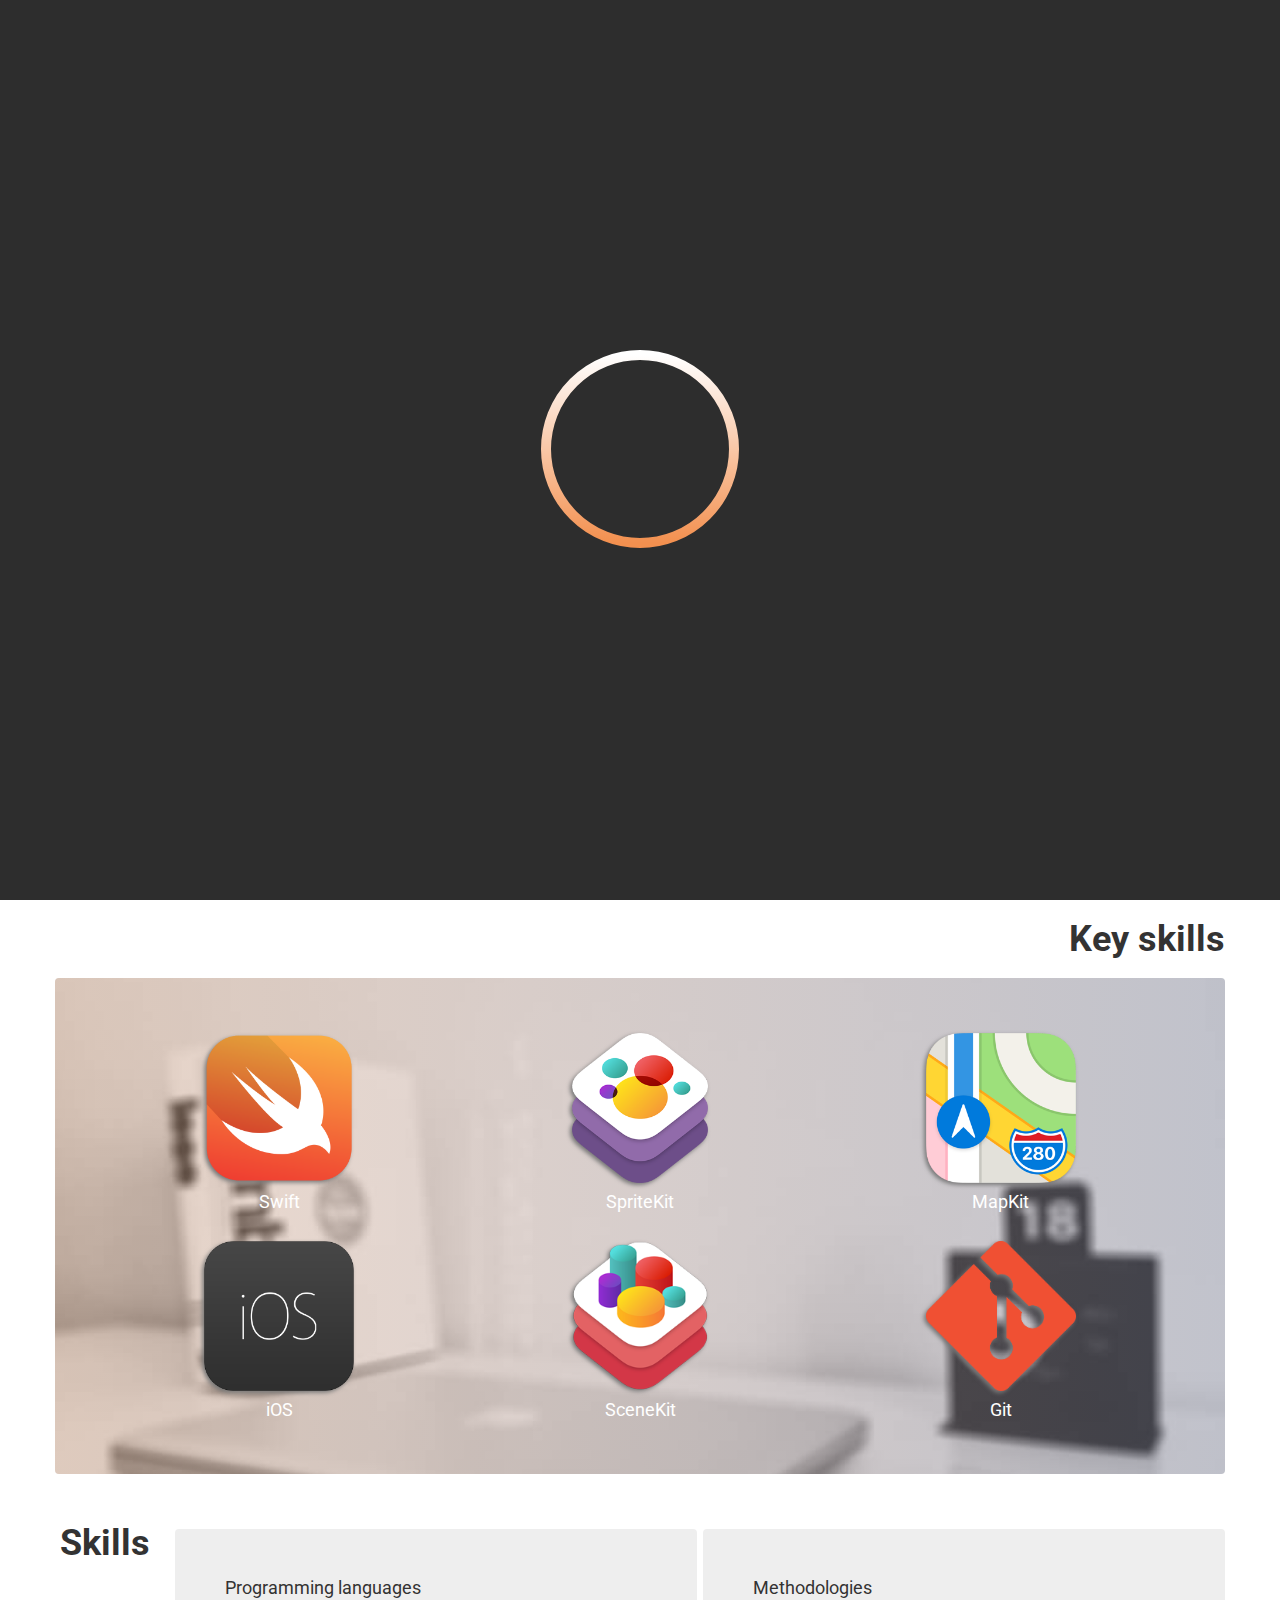
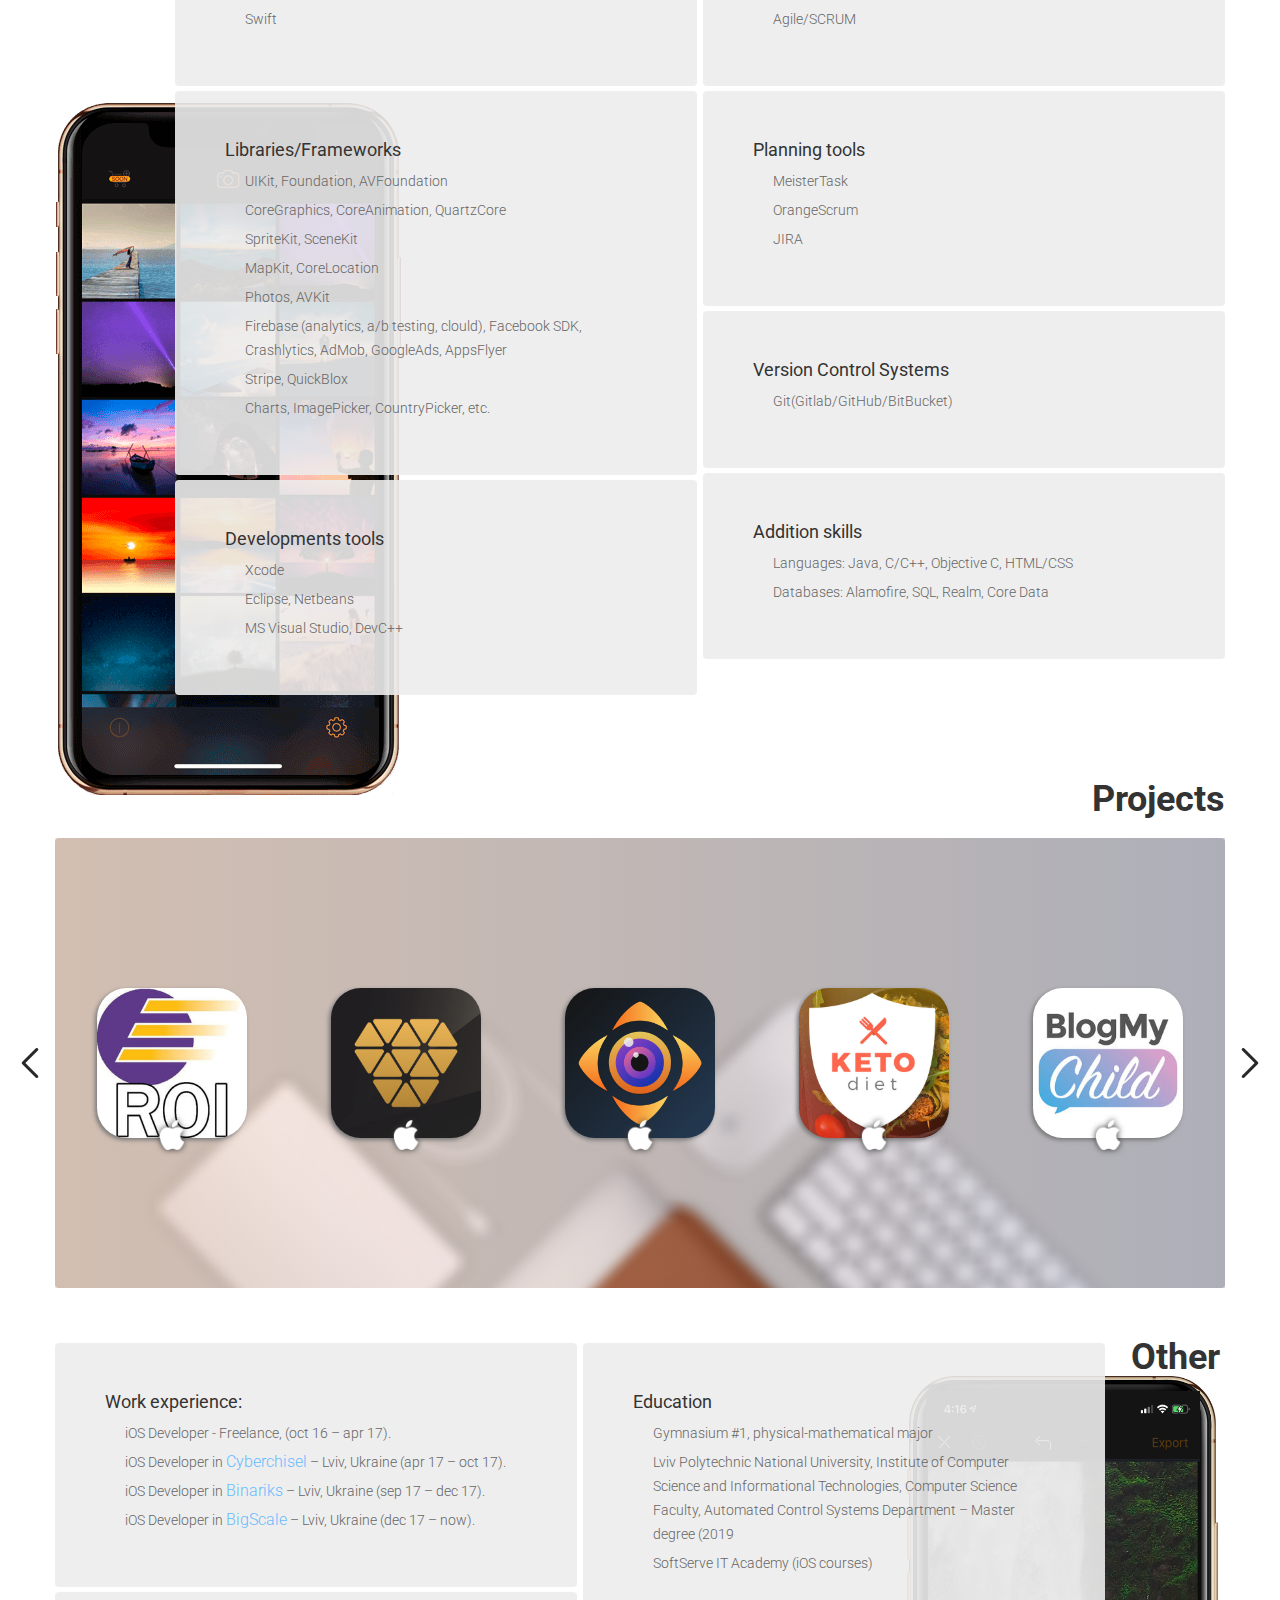
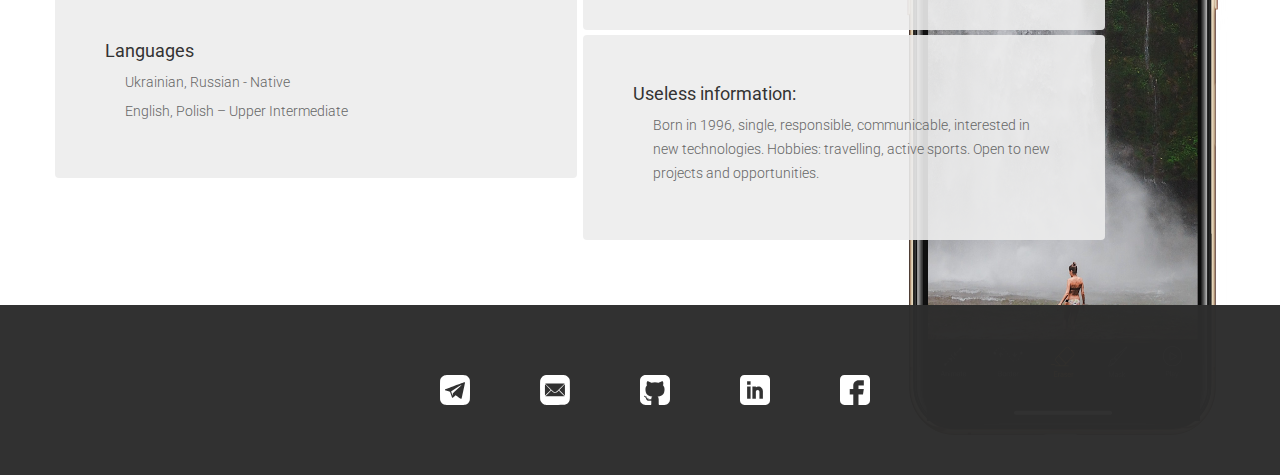
==== commit a69b6db0: "update icon" ====
--- a/index.html
+++ b/index.html
@@ -103,7 +103,7 @@
             </li>
             
             <li>
-                <img src="img/iOS.png" alt="">
+                <img src="img/ios.png" alt="">
                 <p>iOS</p>
             </li>
             <li>
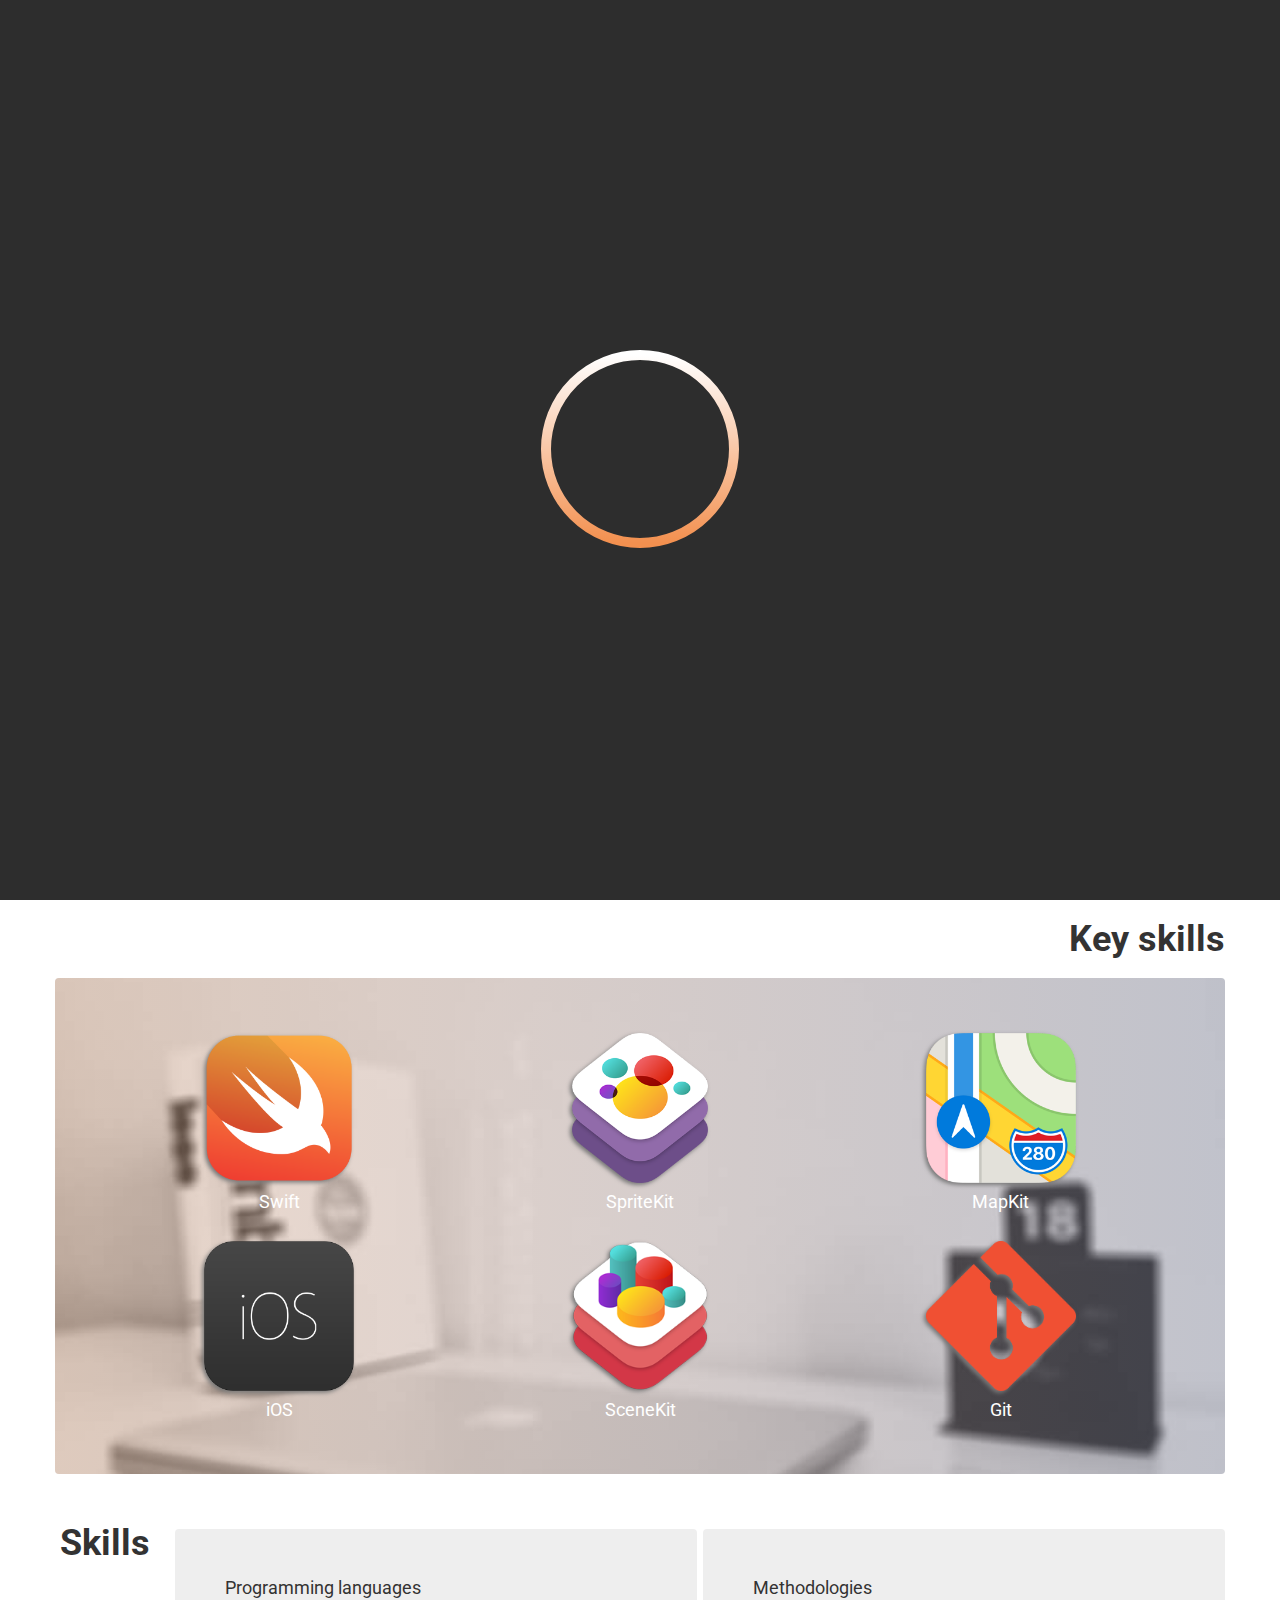
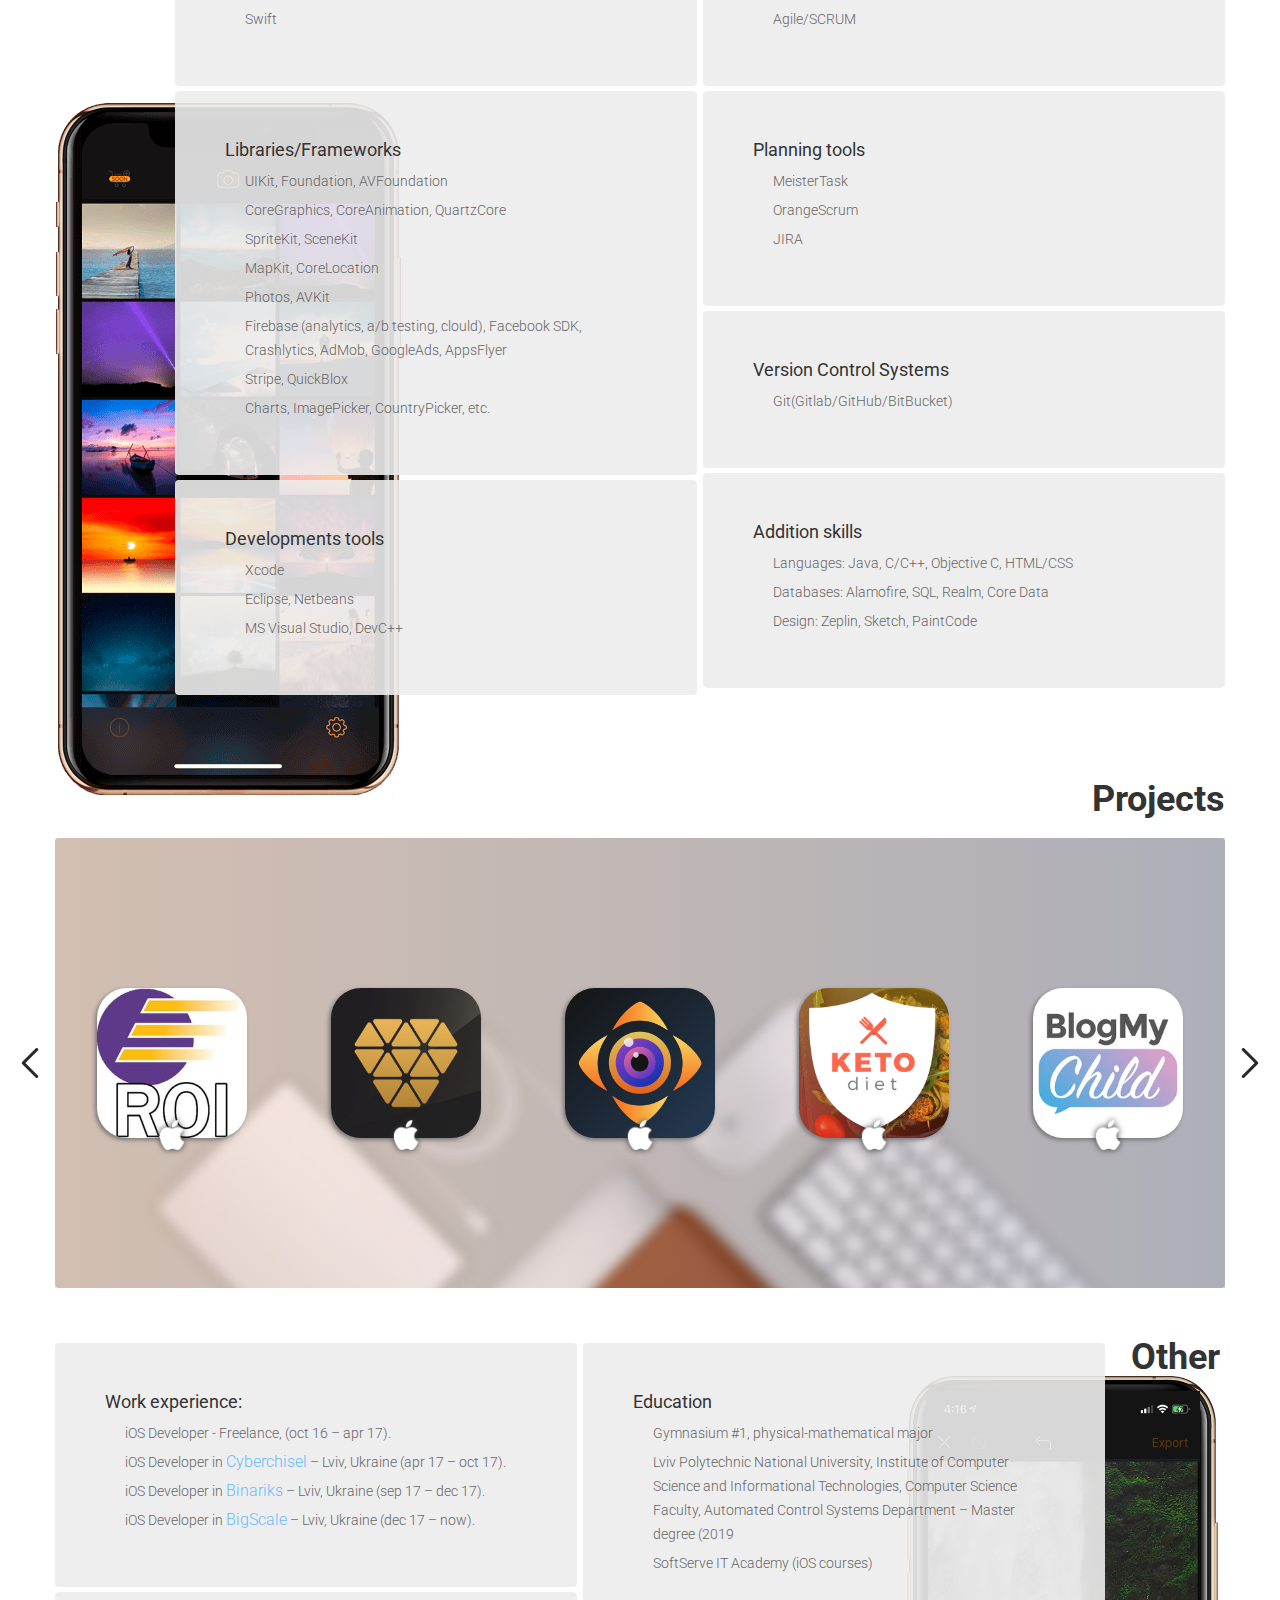
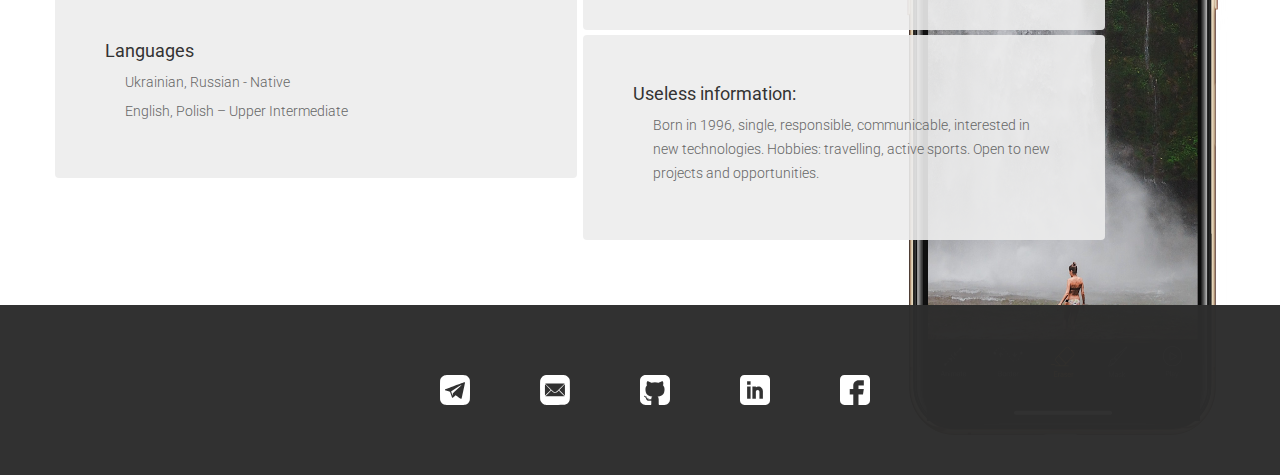
==== commit 0ee474d5: "update design instruments" ====
--- a/index.html
+++ b/index.html
@@ -183,6 +183,7 @@
                         <ul>
                             <li><span>Languages: Java, C/C++, Objective C, HTML/CSS</span></li>
                             <li><span>Databases: Alamofire, SQL, Realm, Core Data</span></li>
+                            <li><span>Design: Zeplin, Sketch, PaintCode</span></li>
                         </ul>
                     </div>
                 </div>
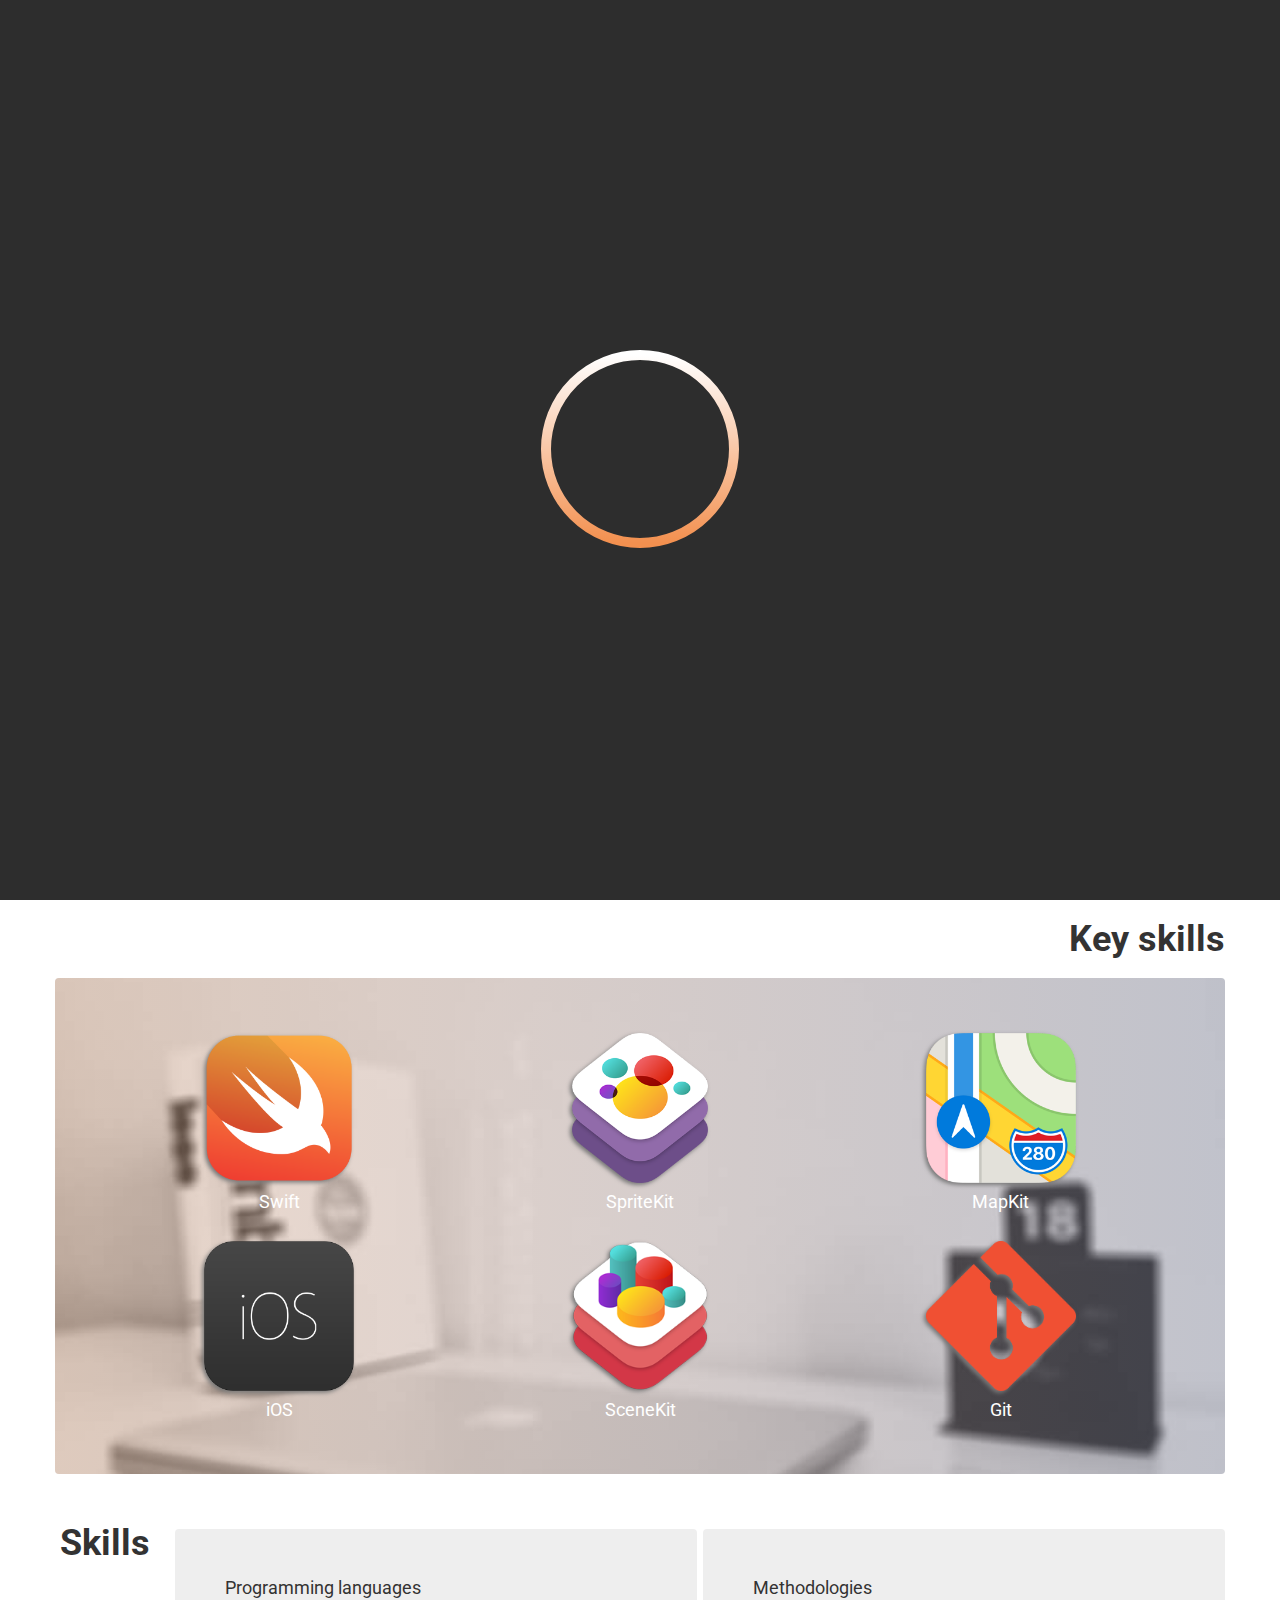
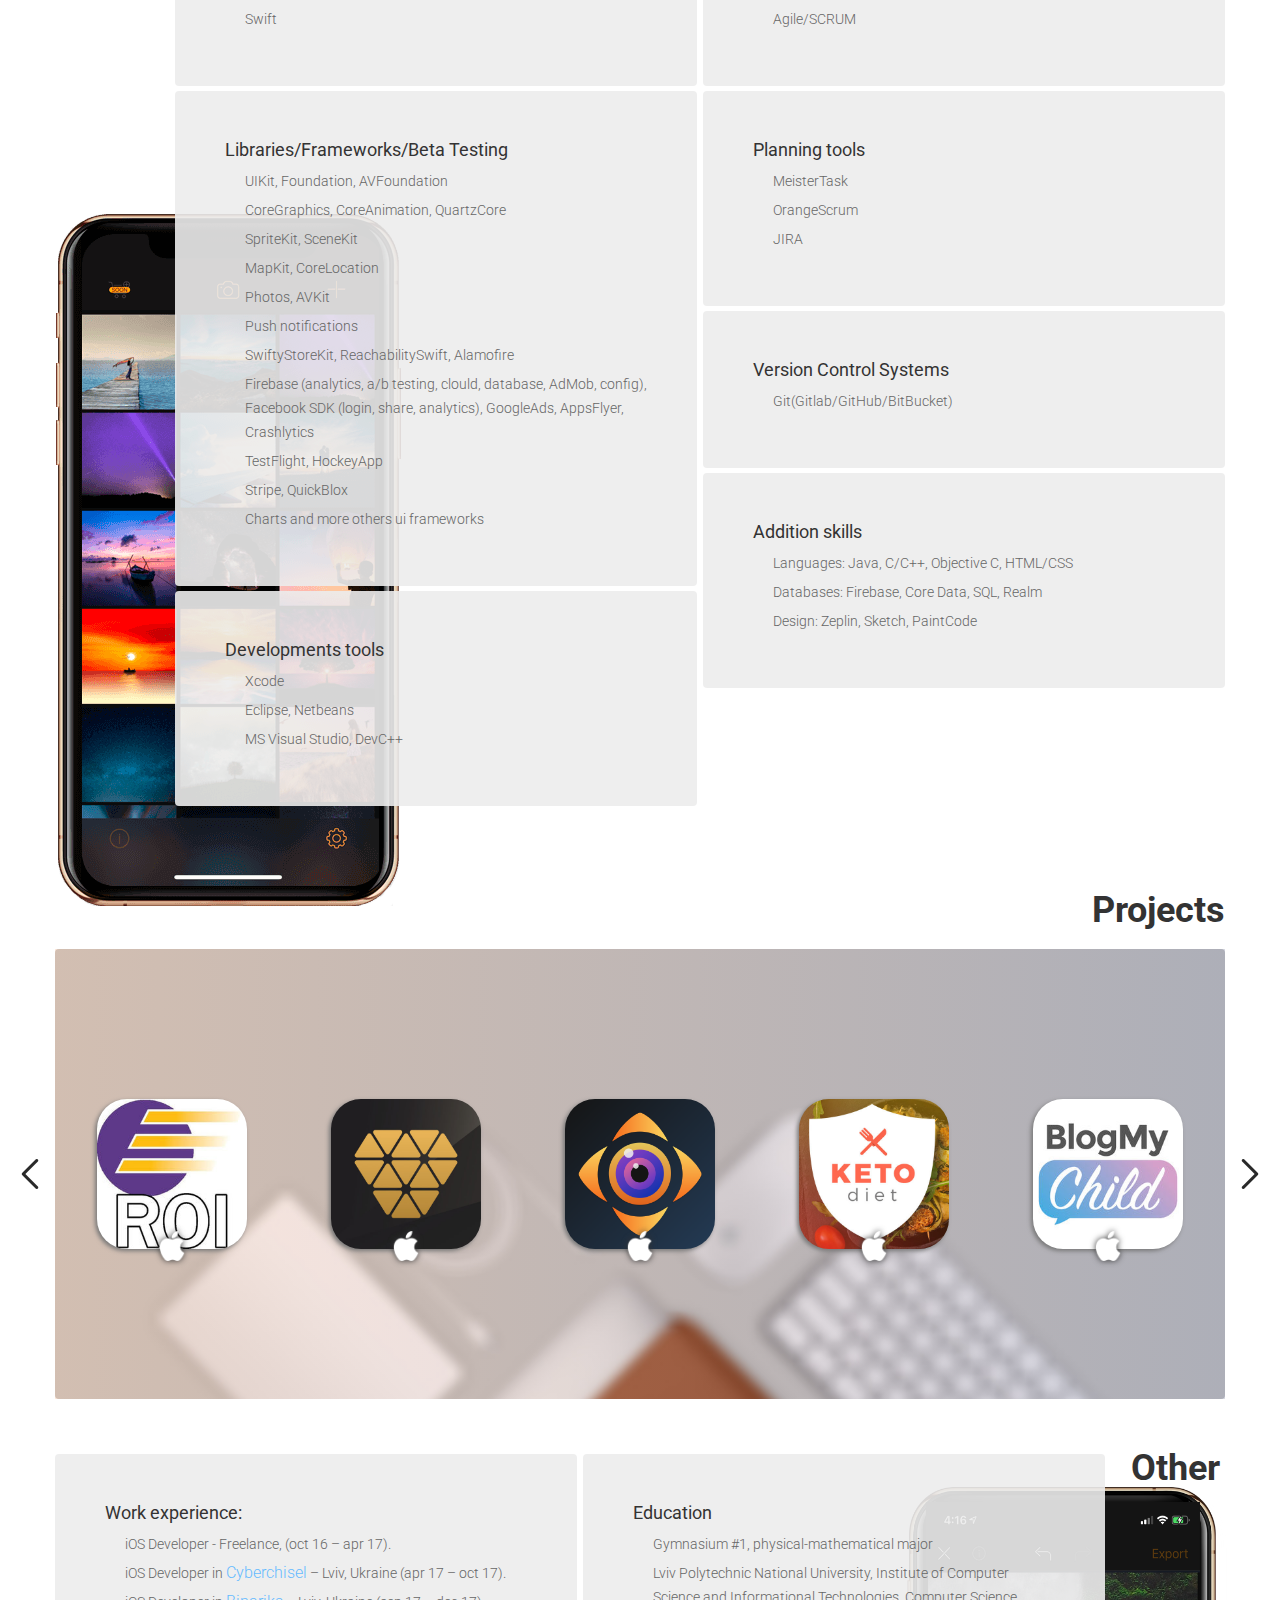
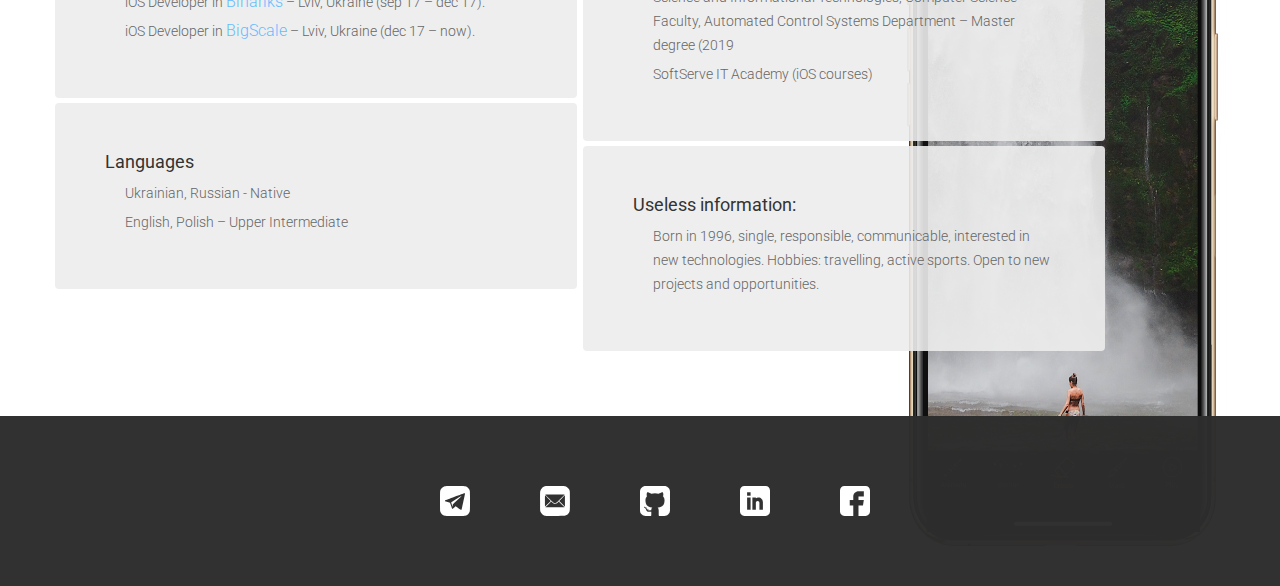
==== commit b7582250: "update cv" ====
--- a/index.html
+++ b/index.html
@@ -135,16 +135,19 @@
                         </ul>
                     </div>
                    <div>
-                        <p>Libraries/Frameworks</p>
+                        <p>Libraries/Frameworks/Beta Testing</p>
                         <ul>
                             <li><span>UIKit, Foundation, AVFoundation</span></li>
                             <li><span>CoreGraphics, CoreAnimation, QuartzCore</span></li>
                             <li><span>SpriteKit, SceneKit</span></li>
                             <li><span>MapKit, CoreLocation</span></li>
                             <li><span>Photos, AVKit</span></li>
-                            <li><span>Firebase (analytics, a/b testing, clould), Facebook SDK, Crashlytics, AdMob, GoogleAds, AppsFlyer</span></li>
+                            <li><span>Push notifications</span></li>
+                            <li><span>SwiftyStoreKit, ReachabilitySwift, Alamofire</span></li>
+                            <li><span>Firebase (analytics, a/b testing, clould, database, AdMob, config), Facebook SDK (login, share, analytics), GoogleAds, AppsFlyer, Crashlytics</span></li>
+                            <li><span>TestFlight, HockeyApp</span></li>
                             <li><span>Stripe, QuickBlox</span></li>
-                            <li><span>Charts, ImagePicker, CountryPicker, etc.</span></li>
+                            <li><span>Charts and more others ui frameworks</span></li>
                         </ul>
                     </div>
                     <div>
@@ -182,7 +185,7 @@
                         <p>Addition skills</p>
                         <ul>
                             <li><span>Languages: Java, C/C++, Objective C, HTML/CSS</span></li>
-                            <li><span>Databases: Alamofire, SQL, Realm, Core Data</span></li>
+                            <li><span>Databases: Firebase, Core Data, SQL, Realm</span></li>
                             <li><span>Design: Zeplin, Sketch, PaintCode</span></li>
                         </ul>
                     </div>
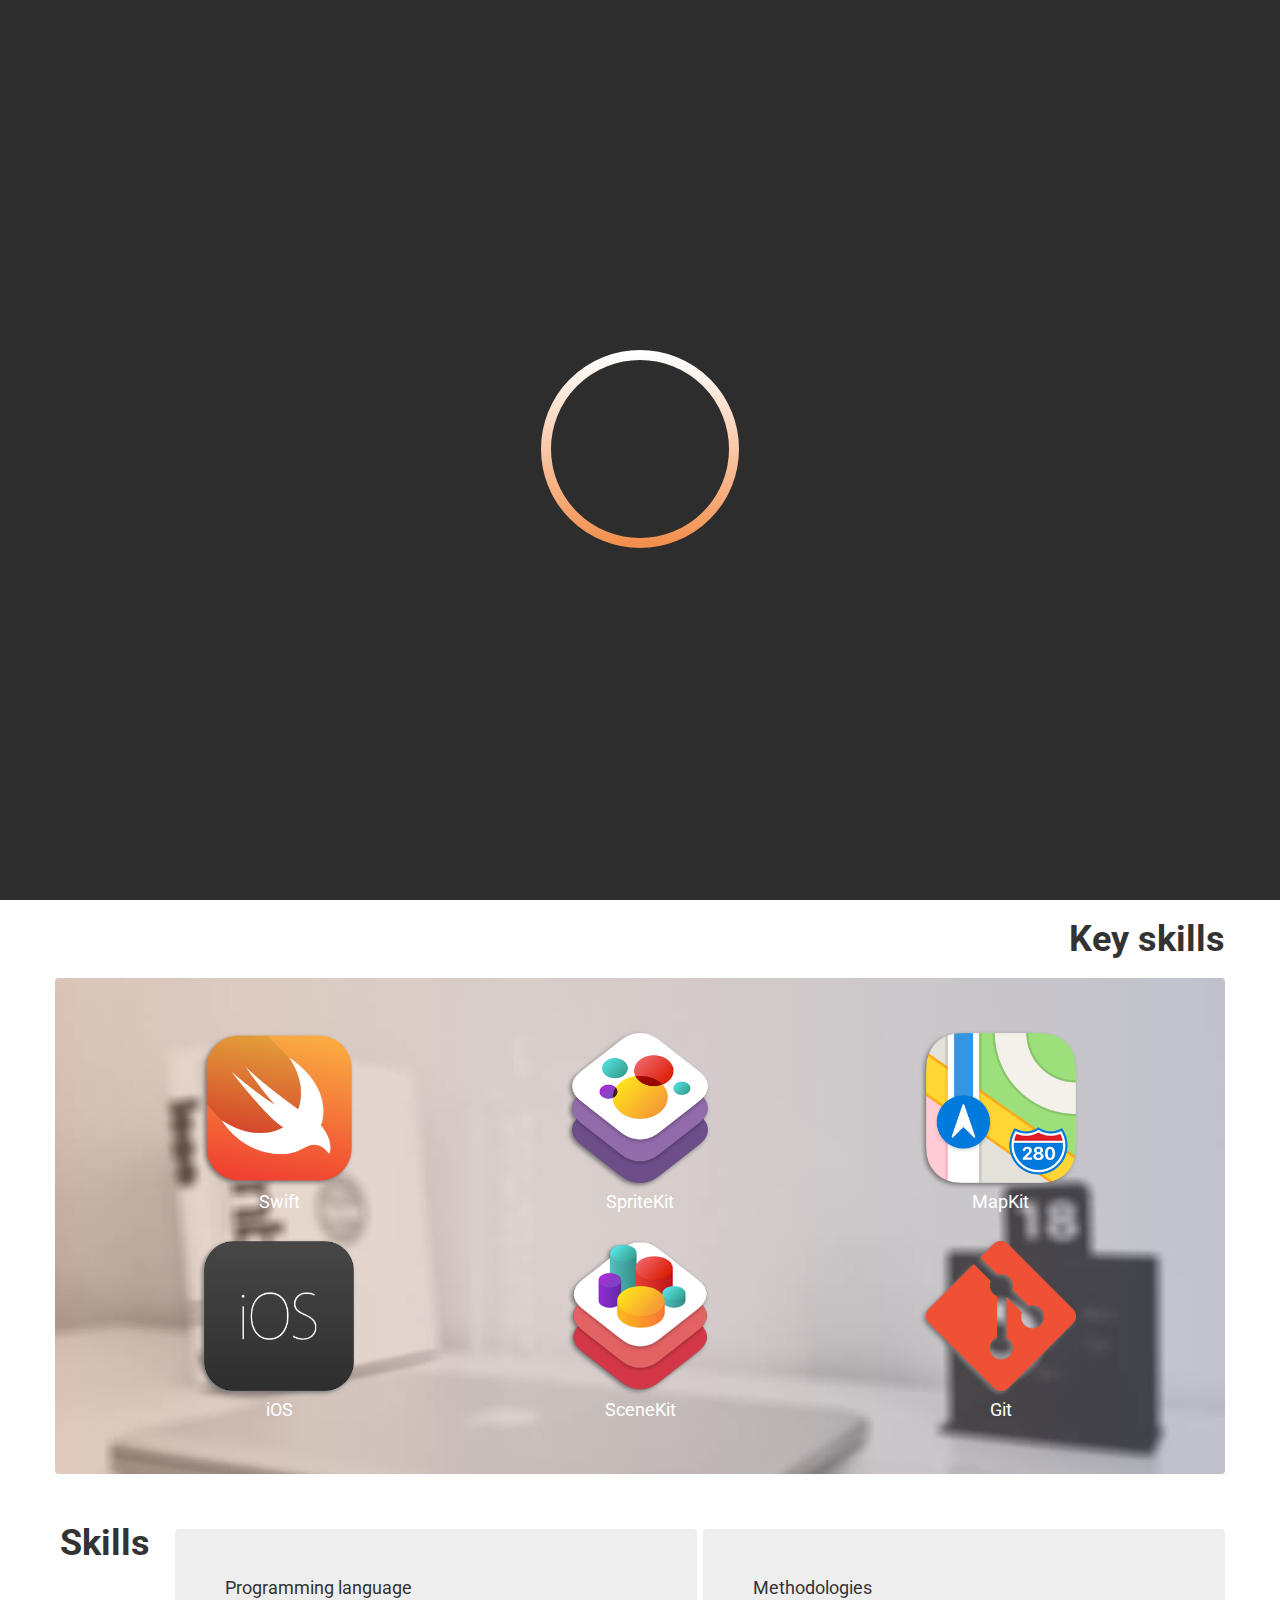
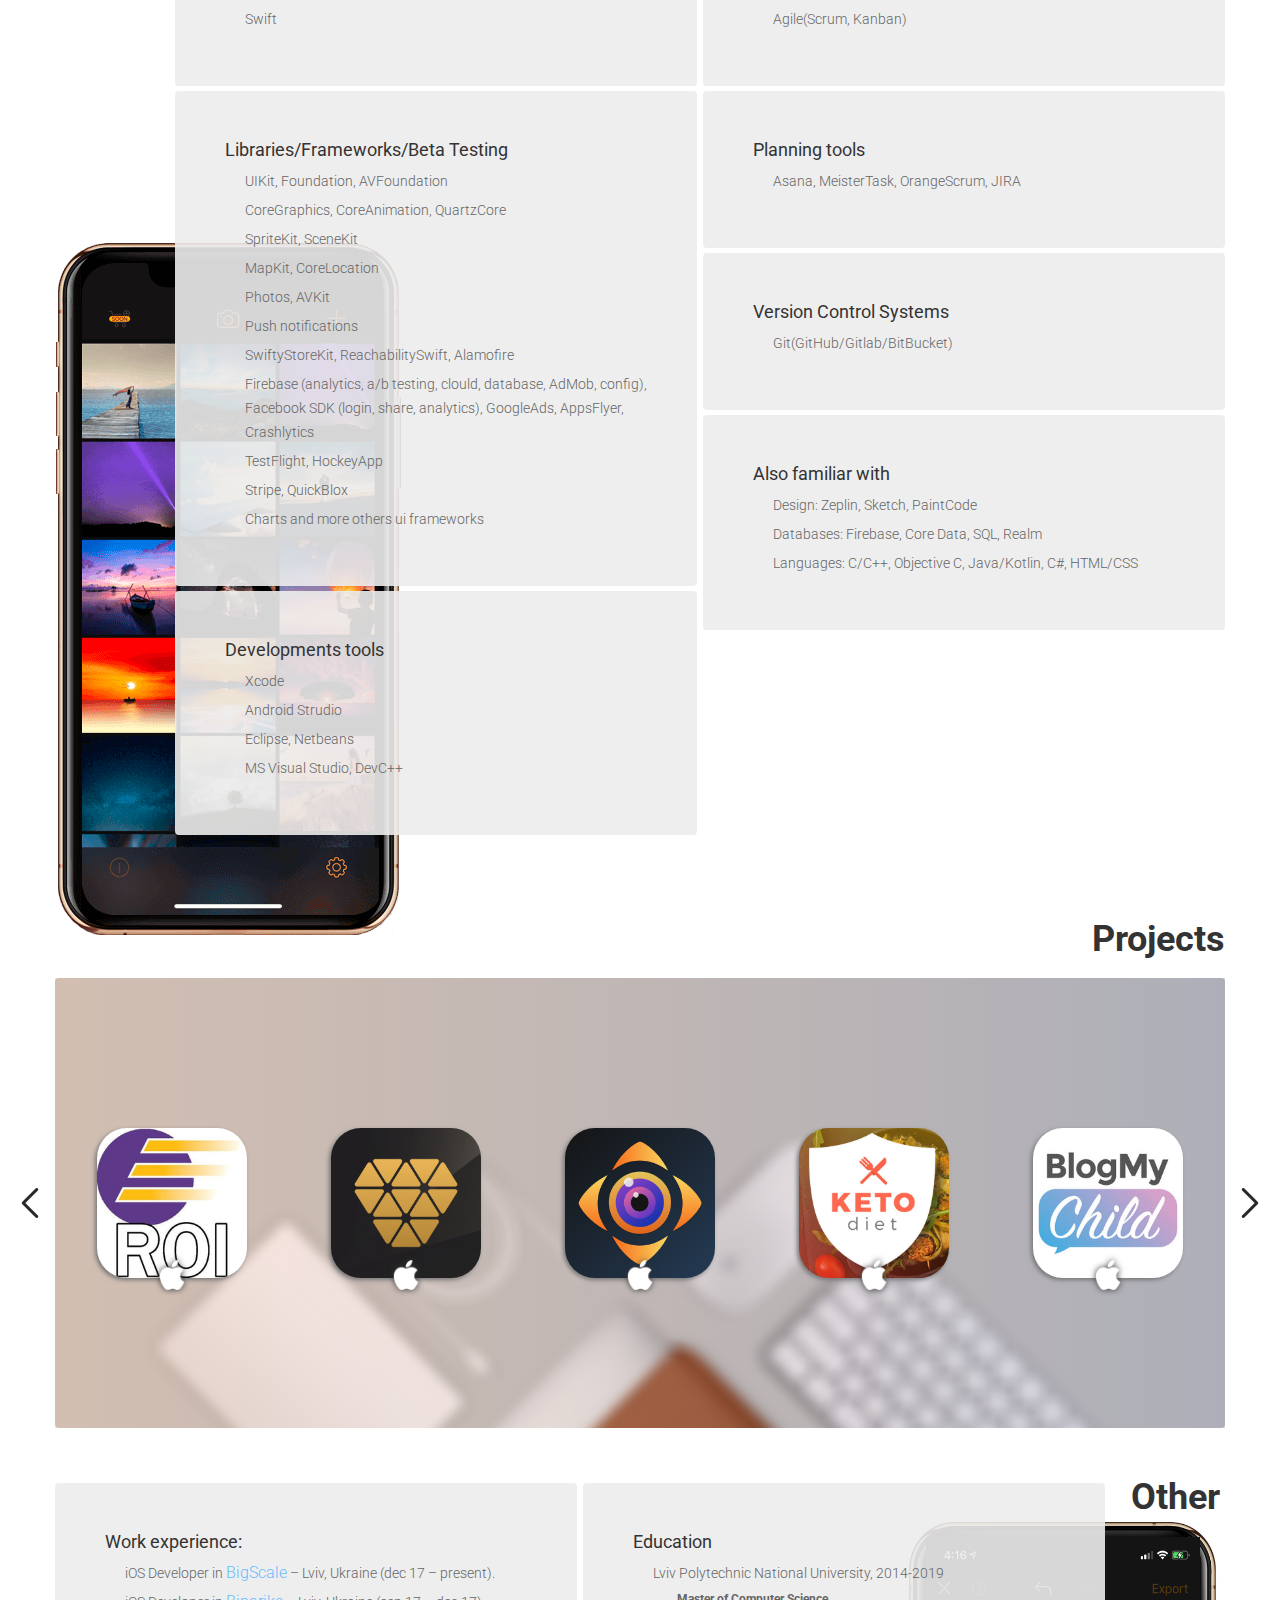
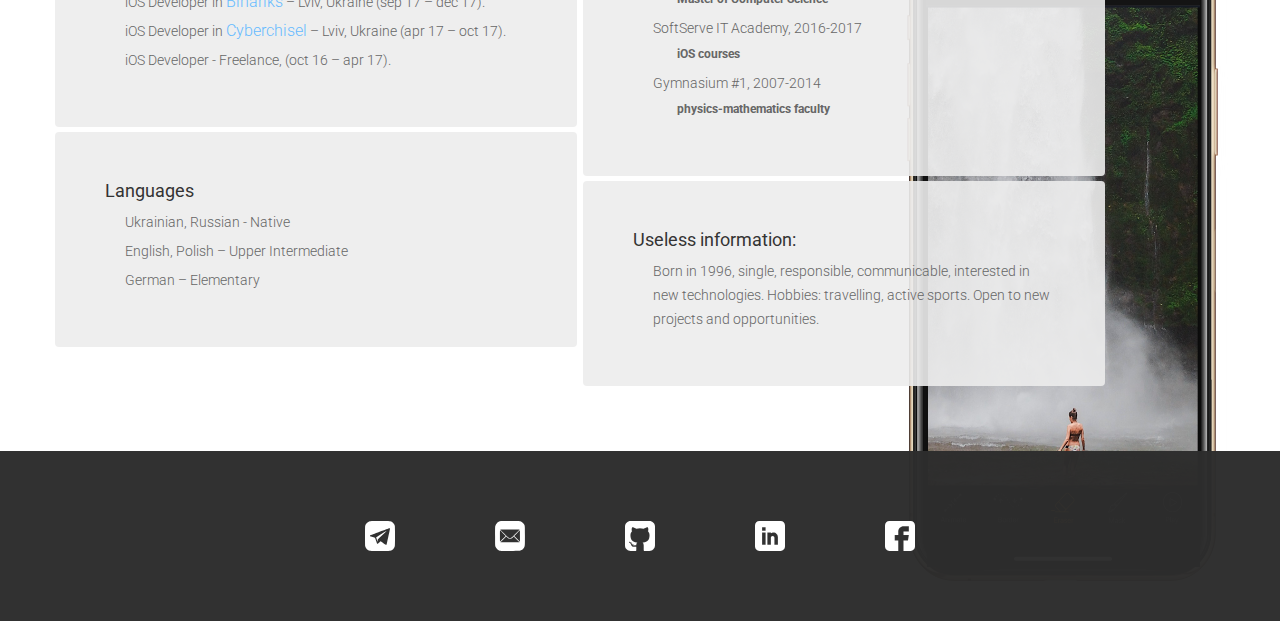
==== commit 1f34c9d8: "update info and cv" ====
--- a/index.html
+++ b/index.html
@@ -2,6 +2,15 @@
 <html lang="en">
 
 <head>
+    <!-- Global site tag (gtag.js) - Google Analytics -->
+    <script async src="https://www.googletagmanager.com/gtag/js?id=UA-139726234-1"></script>
+    <script>
+      window.dataLayer = window.dataLayer || [];
+      function gtag(){dataLayer.push(arguments);}
+      gtag('js', new Date());
+
+      gtag('config', 'UA-139726234-1');
+    </script>
     <meta charset="UTF-8">
     <title>Dmytro Barabash - CV</title>
     <meta name="viewport" content="width=device-width, initial-scale=1, maximum-scale=1, user-scalable=no" />
@@ -129,7 +138,7 @@
             <div class="skills_container">
                 <div class="skills_block_left">
                     <div>
-                        <p>Programming languages</p>
+                        <p>Programming language</p>
                         <ul>
                             <li><span>Swift</span></li>
                         </ul>
@@ -154,6 +163,7 @@
                         <p>Developments tools</p>
                         <ul>
                             <li><span>Xcode</span></li>
+                            <li><span>Android Strudio</span></li>
                             <li><span>Eclipse, Netbeans</span></li>
                             <li><span>MS Visual Studio, DevC++</span></li>
                         </ul>
@@ -164,29 +174,27 @@
                     <div>
                         <p>Methodologies</p>
                         <ul>
-                            <li><span>Agile/SCRUM</span></li>
+                            <li><span>Agile(Scrum, Kanban)</span></li>
                         </ul>
                     </div>
                     <div>
                         <p>Planning tools</p>
                         <ul>
-                            <li><span>MeisterTask</span></li>
-                            <li><span>OrangeScrum</span></li>
-                            <li><span>JIRA</span></li>
+                            <li><span>Asana, MeisterTask, OrangeScrum, JIRA</span></li>
                         </ul>
                     </div>
                     <div>
                         <p>Version Control Systems</p>
                         <ul>
-                            <li><span>Git(Gitlab/GitHub/BitBucket)</span></li>
-                        </ul>
-                    </div>
-                    <div>
-                        <p>Addition skills</p>
-                        <ul>
-                            <li><span>Languages: Java, C/C++, Objective C, HTML/CSS</span></li>
+                            <li><span>Git(GitHub/Gitlab/BitBucket)</span></li>
+                        </ul>
+                    </div>
+                    <div>
+                        <p>Also familiar with</p>
+                        <ul>
+                            <li><span>Design: Zeplin, Sketch, PaintCode</span></li>
                             <li><span>Databases: Firebase, Core Data, SQL, Realm</span></li>
-                            <li><span>Design: Zeplin, Sketch, PaintCode</span></li>
+                            <li><span>Languages: C/C++, Objective C, Java/Kotlin, C#, HTML/CSS</span></li>
                         </ul>
                     </div>
                 </div>
@@ -226,18 +234,24 @@
         <div>
             <a href="https://itunes.apple.com/us/app/youvoice/id1071763662?mt=8" class="ios"><img src="img/pr_2.jpg" alt="#"></a>
         </div>
+<!--
         <div>
             <a href="https://itunes.apple.com/us/app/travel-expert/id716561083" class="ios"><img src="img/pr_5.jpg" alt="#"></a>
         </div>
+-->
         <div>
             <a href="https://itunes.apple.com/ua/app/sportoots/id1260983426?l=ru&mt=8" class="ios"><img src="img/pr_1.png" alt="#"></a>
         </div>
+<!--
         <div>
             <a href="https://itunes.apple.com/us/app/tempry/id1190405837?mt=8" class="ios"><img src="img/pr_8.jpg" alt="#"></a>
         </div>
+-->
+<!--
         <div>
             <a href="https://play.google.com/store/apps/details?id=io.fourcrypto" class="android"><img src="img/pr_9.png" alt="#"></a>
         </div>
+-->
     </div>
 </div> <!-- my_work_block end -->
 </div>
@@ -258,10 +272,10 @@
                     <div>
                         <p>Work experience:</p>
                         <ul>
+                            <li><span>iOS Developer in <a href="https://bigscale.pro/">BigScale</a> – Lviv, Ukraine (dec 17 – present).</span></li>
+                            <li><span>iOS Developer in <a href="https://binariks.com/">Binariks</a> – Lviv, Ukraine (sep 17 – dec 17).</span></li>
+                            <li><span>iOS Developer in <a href="https://www.intouchmena.com/the-group">Cyberchisel</a> – Lviv, Ukraine (apr 17 – oct 17).</span></li>
                             <li><span>iOS Developer - Freelance, (oct 16 – apr 17).</span></li>
-                            <li><span>iOS Developer in <a href="https://www.intouchmena.com/the-group">Cyberchisel</a> – Lviv, Ukraine (apr 17 – oct 17).</span></li>
-                            <li><span>iOS Developer in <a href="https://binariks.com/">Binariks</a> – Lviv, Ukraine (sep 17 – dec 17).</span></li>
-                            <li><span>iOS Developer in <a href="https://bigscale.pro/">BigScale</a> – Lviv, Ukraine (dec 17 – now).</span></li>
                         </ul>
                     </div>
                     <div>
@@ -269,6 +283,7 @@
                         <ul>
                             <li><span>Ukrainian, Russian - Native</span></li>
                             <li><span>English, Polish – Upper Intermediate</span></li>
+                            <li><span>German – Elementary</span></li>
                         </ul>
                     </div>
                 </div>
@@ -276,9 +291,18 @@
                     <div>
                         <p>Education</p>
                         <ul>
-                            <li onclick="location.href='https://life.pravda.com.ua/society/2012/04/28/101359/';"><span>Gymnasium #1, physical-mathematical major</span></li>
-                            <li><span>Lviv Polytechnic National University, Institute of Computer Science and Informational Technologies, Computer Science Faculty, Automated Control Systems Department – Master degree (2019</span></li>
-                            <li><span>SoftServe IT Academy (iOS courses)</span></li>
+                            <li onclick="location.href='http://lp.edu.ua';">
+                                <span>Lviv Polytechnic National University, 2014-2019</span>
+                                <span style="font-size: 12px; font-weight: bold; white-space:pre"><br>&#9;Master of Computer Science</span>
+                            </li>
+                            <li onclick="location.href='https://softserveinc.com/en-us/';">
+                                <span>SoftServe IT Academy, 2016-2017</span>
+                                <span style="font-size: 12px; font-weight: bold; white-space:pre"><br>&#9;iOS courses</span>
+                            </li>
+                            <li onclick="location.href='http://km-gimnasiya1.at.ua';">   
+                                <span>Gymnasium #1, 2007-2014</span>
+                                <span style="font-size: 12px; font-weight: bold; white-space:pre"><br>&#9;physics-mathematics faculty</span>
+                            </li>
                         </ul>
                     </div>
                     <div>
--- a/css/style.css
+++ b/css/style.css
@@ -597,9 +597,10 @@
 }
 .social > ul > li > a{
 	padding: 50px;
-	width: 50px;
+	width: 100%;
 	height: 130px;
 	display: block;
+    text-align: center;
 }
 .social > ul > li > a > svg{
 	width: 30px;
@@ -830,6 +831,9 @@
 	}
 
 	/* mobile menu end */ 
+	.social > ul > li > a{
+		padding: 50px 5px;
+	}
 }
 @media screen and (max-width: 575px) {
 	.wrapper{
@@ -966,8 +970,11 @@
 		width: calc((100% / 2) - 6px );
 		padding: 10px;
 	}
-
-}
+	.social > ul > li > a{
+		padding: 50px 5px;
+	}
+}
+
 html,body{
 	overflow-x: hidden !important;
 	width: 100vw !important;
@@ -1210,4 +1217,4 @@
 
 ::-webkit-scrollbar { 
     display: none; 
-}
+}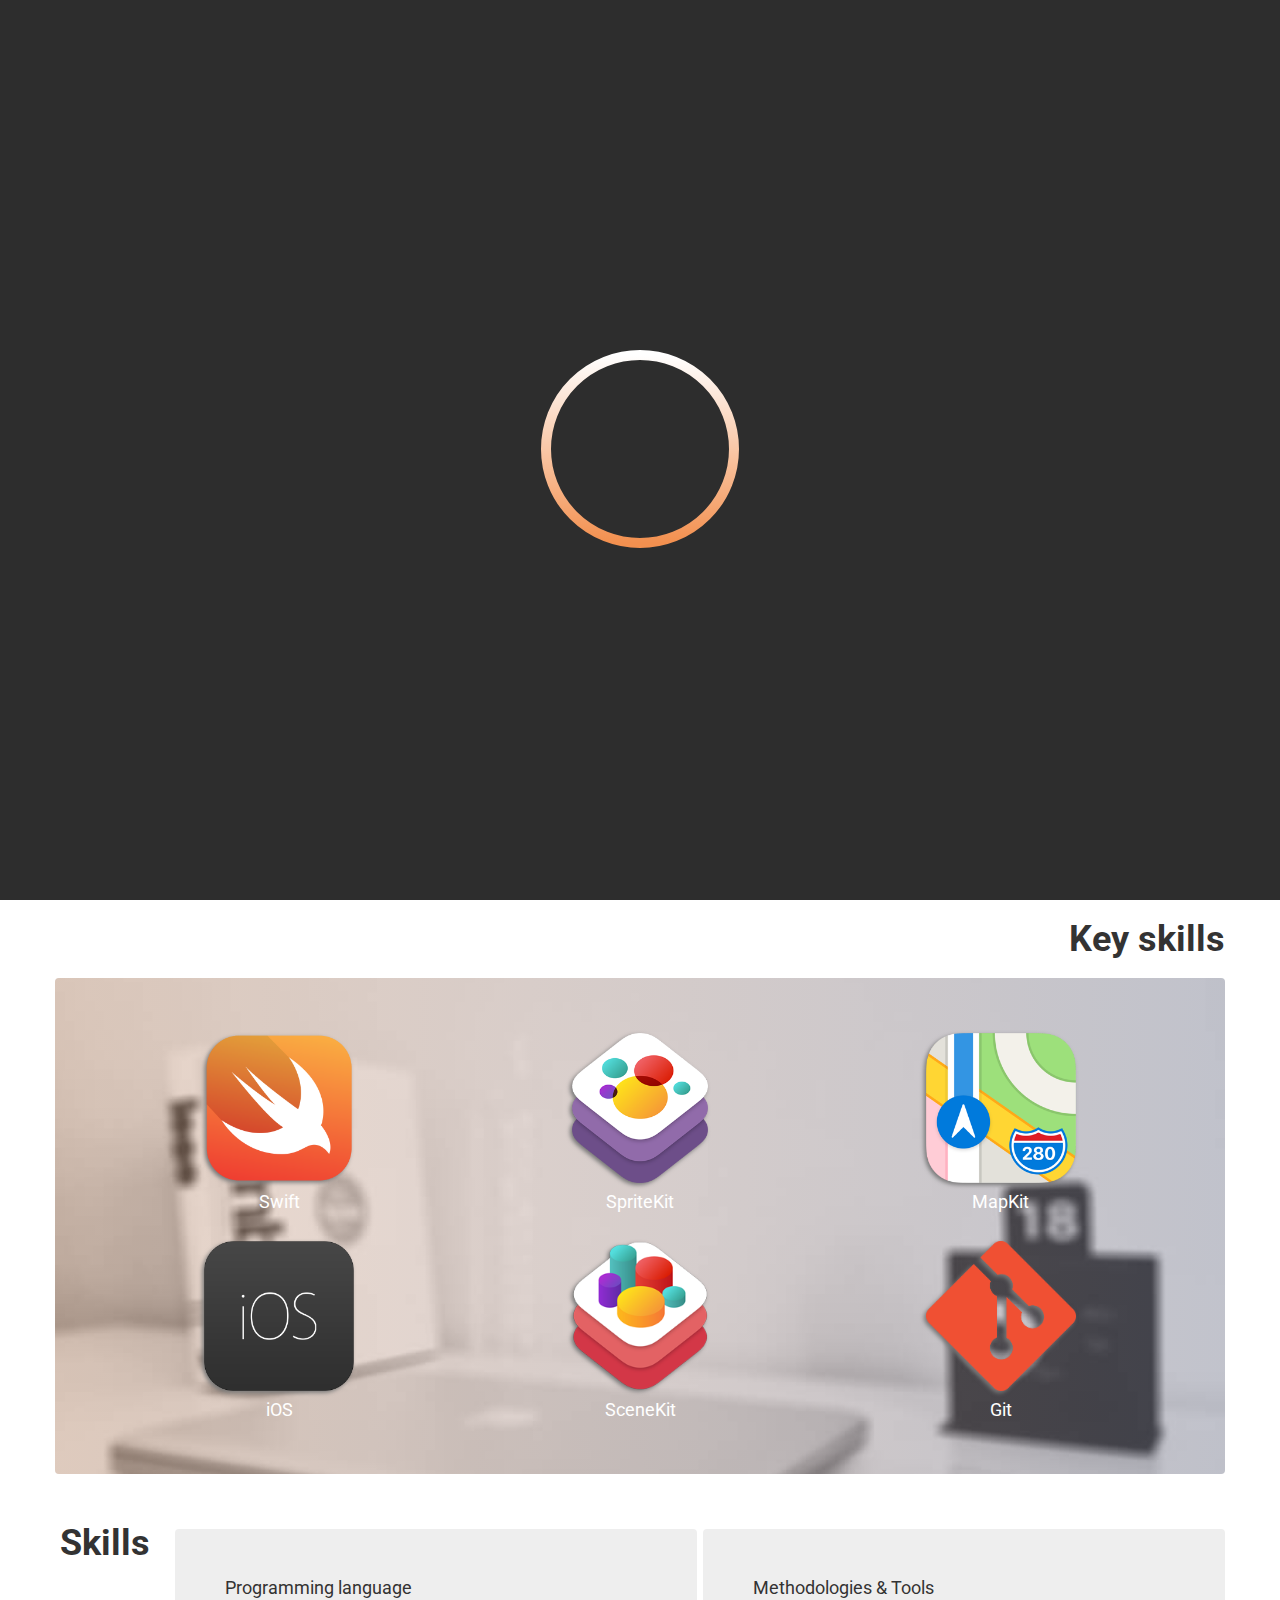
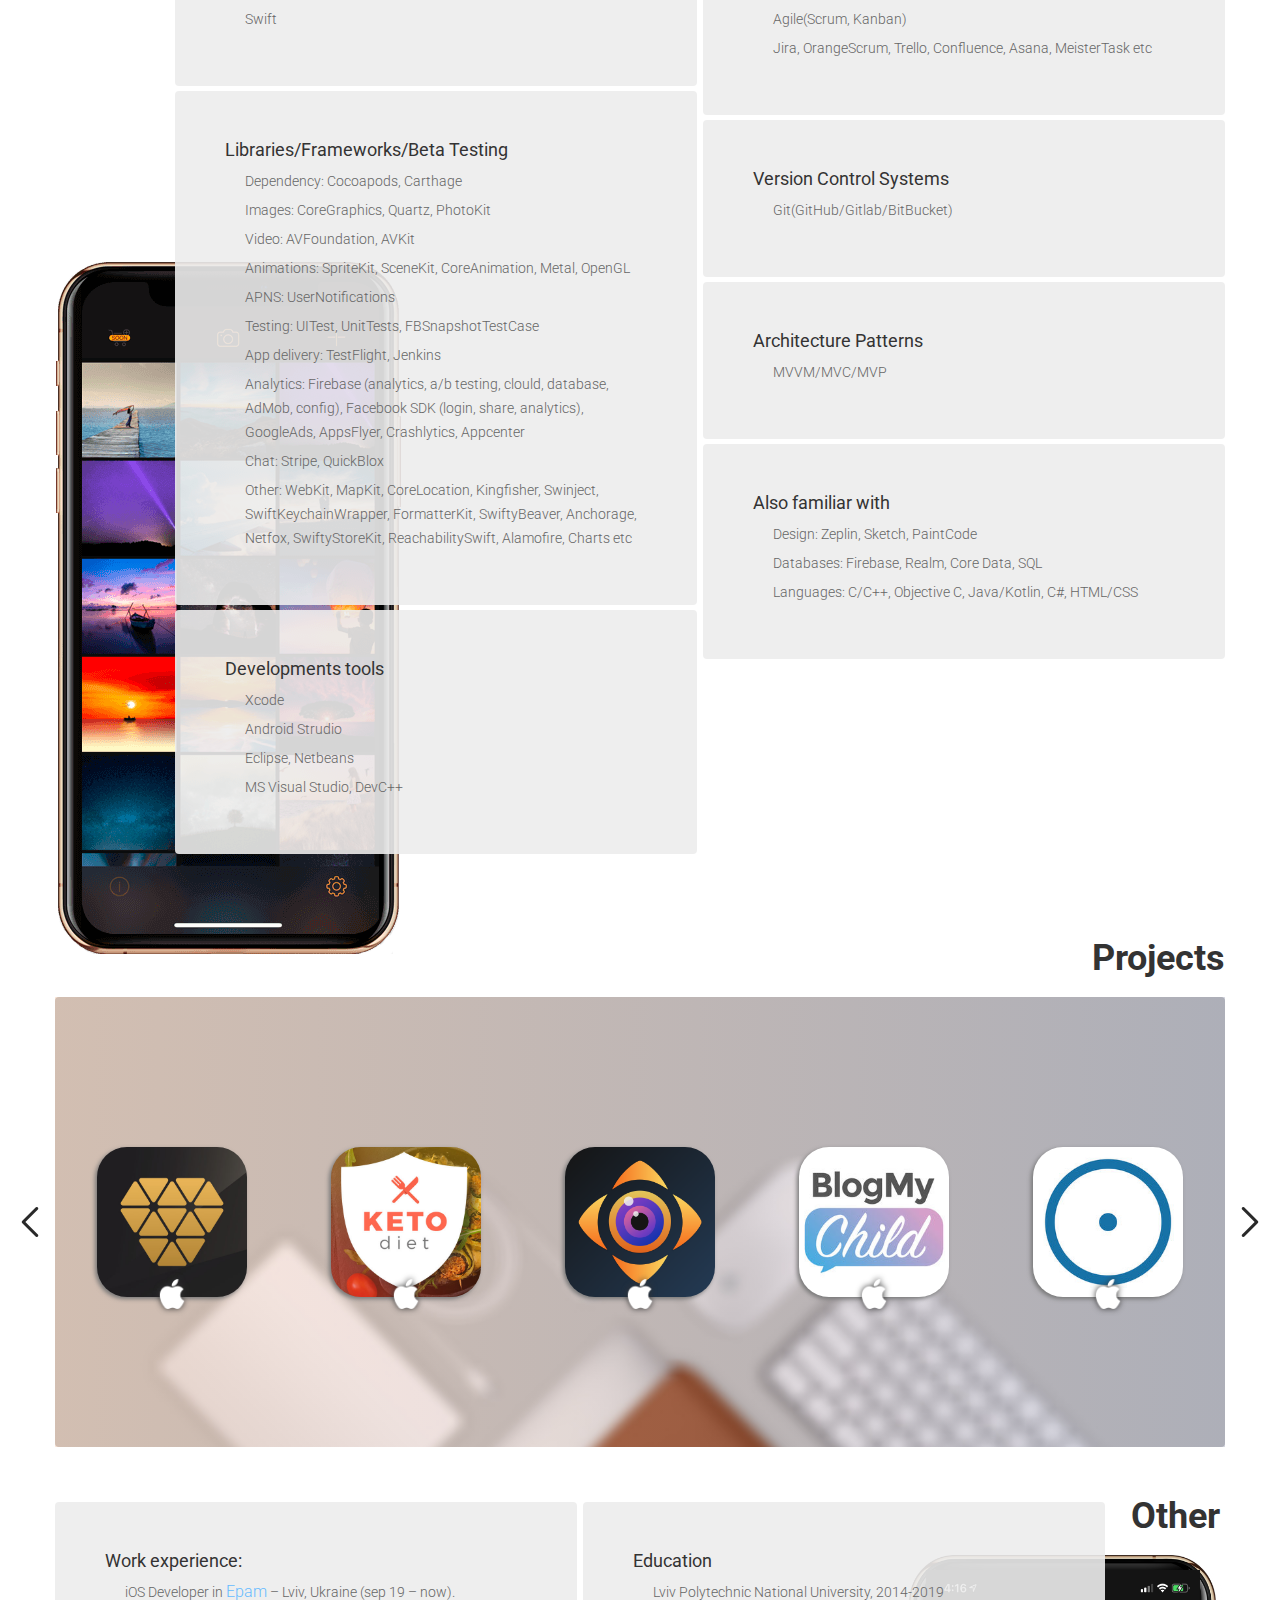
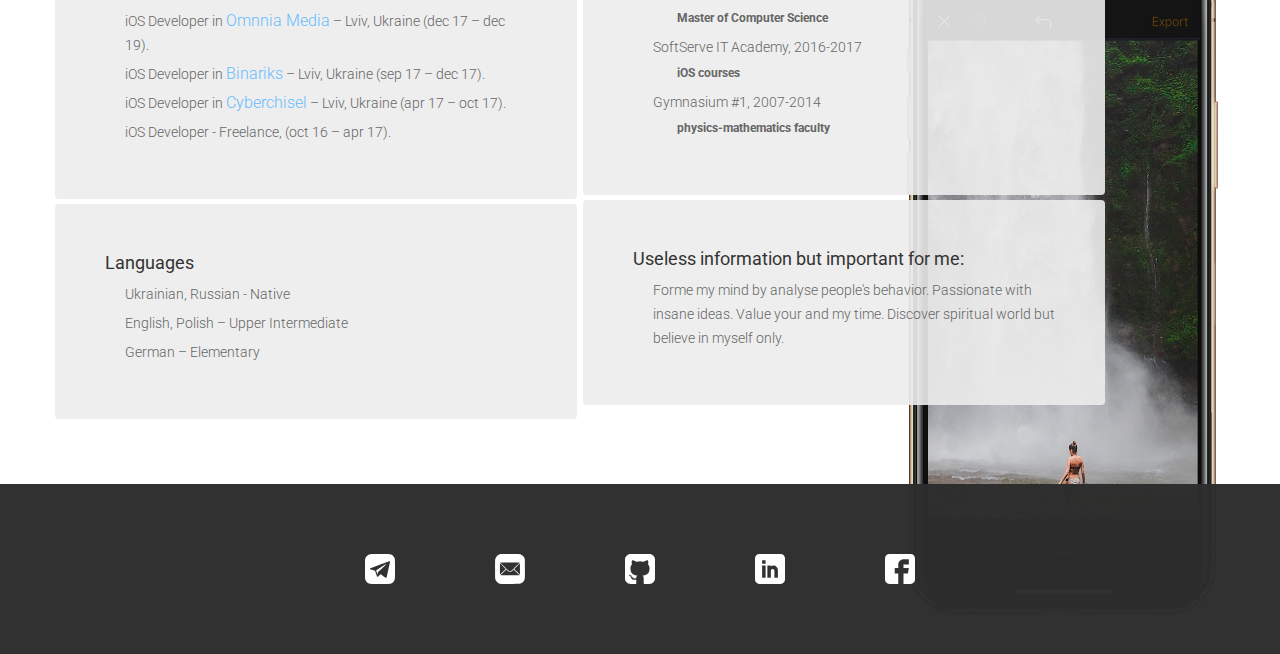
==== commit c9e92910: "update cv" ====
--- a/index.html
+++ b/index.html
@@ -85,7 +85,7 @@
         </div>        
         <div class="wrapper">
             <div class="skills_1_block1">
-                <p>Developing iOS apps since 2016. Main language - Swift. Have experience with Java, Objective-C, C/C++, HTML/CSS. Experienced with 3rd part iOS frameworks including Networking, social and analytics SDK, etc.  Worked with social apps, graphical editor, maps, game app etc. Using solid principles and patterns in projects with an adaptive design. During last few months I've been leading iOS graphical editor project. So I had experience with algorithms, image processing, filtering, video rendering, etc and worked with bitmaps, SpriteKit and partly with OpenGL.</p>
+                <p>Developing iOS apps since 2016. Main language - Swift. Familiar with Java, Objective-C, C/C++, HTML/CSS. Experienced with 3rd part iOS frameworks including networking, social and analytics SDK. Worked with graphical editor, social networks, maps, games. Use solid principles and patterns in projects with an adaptive design. Use to work both with single project and teams for 30+ participants. Also I've worked with algorithms, image processing, filtering, video rendering throung bitmaps, SpriteKit and partly OpenGL at graphical editor app where I had a role of iOS team lead.</p>
             </div>
         </div>
 </div>	
@@ -146,17 +146,17 @@
                    <div>
                         <p>Libraries/Frameworks/Beta Testing</p>
                         <ul>
-                            <li><span>UIKit, Foundation, AVFoundation</span></li>
-                            <li><span>CoreGraphics, CoreAnimation, QuartzCore</span></li>
-                            <li><span>SpriteKit, SceneKit</span></li>
-                            <li><span>MapKit, CoreLocation</span></li>
-                            <li><span>Photos, AVKit</span></li>
-                            <li><span>Push notifications</span></li>
-                            <li><span>SwiftyStoreKit, ReachabilitySwift, Alamofire</span></li>
-                            <li><span>Firebase (analytics, a/b testing, clould, database, AdMob, config), Facebook SDK (login, share, analytics), GoogleAds, AppsFlyer, Crashlytics</span></li>
-                            <li><span>TestFlight, HockeyApp</span></li>
-                            <li><span>Stripe, QuickBlox</span></li>
-                            <li><span>Charts and more others ui frameworks</span></li>
+                        	
+                        	<li><span>Dependency: Cocoapods, Carthage</span></li>
+                            <li><span>Images: CoreGraphics, Quartz, PhotoKit</span></li>
+                            <li><span>Video: AVFoundation, AVKit</span></li>
+                            <li><span>Animations: SpriteKit, SceneKit, CoreAnimation, Metal, OpenGL</span></li>
+                            <li><span>APNS: UserNotifications</span></li>
+                            <li><span>Testing: UITest, UnitTests, FBSnapshotTestCase</span></li>
+                            <li><span>App delivery: TestFlight, Jenkins</span></li>
+                            <li><span>Analytics: Firebase (analytics, a/b testing, clould, database, AdMob, config), Facebook SDK (login, share, analytics), GoogleAds, AppsFlyer, Crashlytics, Appcenter</span></li>
+                            <li><span>Chat: Stripe, QuickBlox</span></li>
+                            <li><span>Other: WebKit, MapKit, CoreLocation, Kingfisher, Swinject, SwiftKeychainWrapper, FormatterKit, SwiftyBeaver, Anchorage, Netfox, SwiftyStoreKit, ReachabilitySwift, Alamofire, Charts etc</span></li>
                         </ul>
                     </div>
                     <div>
@@ -172,15 +172,10 @@
                 </div>
                 <div class="skills_block_right">
                     <div>
-                        <p>Methodologies</p>
+                        <p>Methodologies & Tools</p>
                         <ul>
                             <li><span>Agile(Scrum, Kanban)</span></li>
-                        </ul>
-                    </div>
-                    <div>
-                        <p>Planning tools</p>
-                        <ul>
-                            <li><span>Asana, MeisterTask, OrangeScrum, JIRA</span></li>
+                            <li><span>Jira, OrangeScrum, Trello, Confluence, Asana, MeisterTask etc</span></li>
                         </ul>
                     </div>
                     <div>
@@ -190,10 +185,16 @@
                         </ul>
                     </div>
                     <div>
+                        <p>Architecture Patterns</p>
+                        <ul>
+                            <li><span>MVVM/MVC/MVP</span></li>
+                        </ul>
+                    </div>
+                    <div>
                         <p>Also familiar with</p>
                         <ul>
                             <li><span>Design: Zeplin, Sketch, PaintCode</span></li>
-                            <li><span>Databases: Firebase, Core Data, SQL, Realm</span></li>
+                            <li><span>Databases: Firebase, Realm, Core Data, SQL</span></li>
                             <li><span>Languages: C/C++, Objective C, Java/Kotlin, C#, HTML/CSS</span></li>
                         </ul>
                     </div>
@@ -216,17 +217,17 @@
 <div class="wrapper">
 <div class="my_work_block">
     <div class="mywork autoplay">
-        <div>
+        <!-- <div>
             <a href="https://itunes.apple.com/us/app/paulson-roi-calculator/id1375955881?mt=8" class="ios"><img src="img/pr_3.jpg" alt="#"></a>
-        </div>
+        </div> -->
         <div>
             <a href="https://itunes.apple.com/us/app/avalon-inс/id1447805311?mt=8" class="ios"><img src="img/pr_7.jpg" alt="#"></a>
         </div>
         <div>
+            <a href="https://itunes.apple.com/us/app/fast-keto-diet/id1292524409?mt=8" class="ios"><img src="img/pr_6.jpg" alt="#"></a>
+        </div>
+        <div>
             <a href="https://viespire.app" class="ios"><img src="img/pr_0.png" alt="#"></a>
-        </div>
-        <div>
-            <a href="https://itunes.apple.com/us/app/fast-keto-diet/id1292524409?mt=8" class="ios"><img src="img/pr_6.jpg" alt="#"></a>
         </div>
         <div>
             <a href="https://itunes.apple.com/us/app/blogmychild/id1265063273?mt=8" class="ios"><img src="img/pr_4.jpg" alt="#"></a>
@@ -272,7 +273,8 @@
                     <div>
                         <p>Work experience:</p>
                         <ul>
-                            <li><span>iOS Developer in <a href="https://bigscale.pro/">BigScale</a> – Lviv, Ukraine (dec 17 – present).</span></li>
+                        	<li><span>iOS Developer in <a href="https://epam.com/">Epam</a> – Lviv, Ukraine (sep 19 – now).</span></li>
+                            <li><span>iOS Developer in <a href="https://omnia.media">Omnnia Media</a> – Lviv, Ukraine (dec 17 – dec 19).</span></li>
                             <li><span>iOS Developer in <a href="https://binariks.com/">Binariks</a> – Lviv, Ukraine (sep 17 – dec 17).</span></li>
                             <li><span>iOS Developer in <a href="https://www.intouchmena.com/the-group">Cyberchisel</a> – Lviv, Ukraine (apr 17 – oct 17).</span></li>
                             <li><span>iOS Developer - Freelance, (oct 16 – apr 17).</span></li>
@@ -306,9 +308,9 @@
                         </ul>
                     </div>
                     <div>
-                        <p>Useless information:</p>
-                        <ul>
-                            <li><span>Born in 1996, single, responsible, communicable, interested in new technologies. Hobbies: travelling, active sports. Open to new projects and opportunities.</span></li>
+                        <p>Useless information but important for me:</p>
+                        <ul>
+                            <li><span>Forme my mind by analyse people's behavior. Passionate with insane ideas. Value your and my time. Discover spiritual world but believe in myself only.</span></li>
                         </ul>
                     </div>
                 </div>
@@ -375,8 +377,11 @@
     </footer>
 
 
-<a class="download_cv" href="docs/Dmytro_Barabash_CV.pdf" download>
-    <img src="img/downloading-action.png" alt="">
+<a class="download_cv" href="https://drive.google.com/file/d/1TDL7Pc9SIZr6SG9MXMqgLCsYW6n_1Kle/view?usp=sharing" download>
+<p>download cv</p>
+<div class="download_cv_img">
+  <img src="img/downloading-action.png" alt="">
+</div>
 </a>
 <link rel="stylesheet" href="css/style.css">
 <script src="js/jquery-3.1.1.min.js"></script>
--- a/css/style.css
+++ b/css/style.css
@@ -1188,21 +1188,44 @@
 	color: #6bf;
 }
 
-.download_cv{
-	position: fixed;
-	right: 20px;
-	bottom: 20px;
-	width: 40px;
-	height: 40px;
-	display: flex;
-	justify-content: center;
-	align-items: center;
-	border-radius: 50%;
-	background: rgba(45,45,45,0.98);
-	z-index: 999;
-}
-.download_cv img{
-	width: 20px;
+.download_cv img {
+    width: 20px;
+ }
+.download_cv {
+  	display: flex;
+    justify-content: center;
+    align-items: center;
+    color: rgba(45,45,45,1);
+    text-decoration: none;
+    position: fixed;
+    right: 20px;
+    bottom: 20px;
+    z-index: 20;
+}
+.download_cv_img {
+    width: 50px;
+    height: 50px;
+    background: rgba(45,45,45,1);
+    border-radius: 50%;
+    display: flex;
+    justify-content: center;
+    align-items: center;
+    margin-left: -10px;
+}
+.download_cv > p {
+    background: #fff;
+    border-top-left-radius: 3px;
+    border-bottom-left-radius: 3px;
+    color: rgba(45,45,45,1);
+    padding: 5px 10px;
+    padding-right: 20px;
+    border: 2px solid rgba(45,45,45,1);
+    font-weight: bold;
+}
+@media screen and (max-width: 991px) {
+	.download_cv > p {
+      display: none;
+    }
 }
 
 
